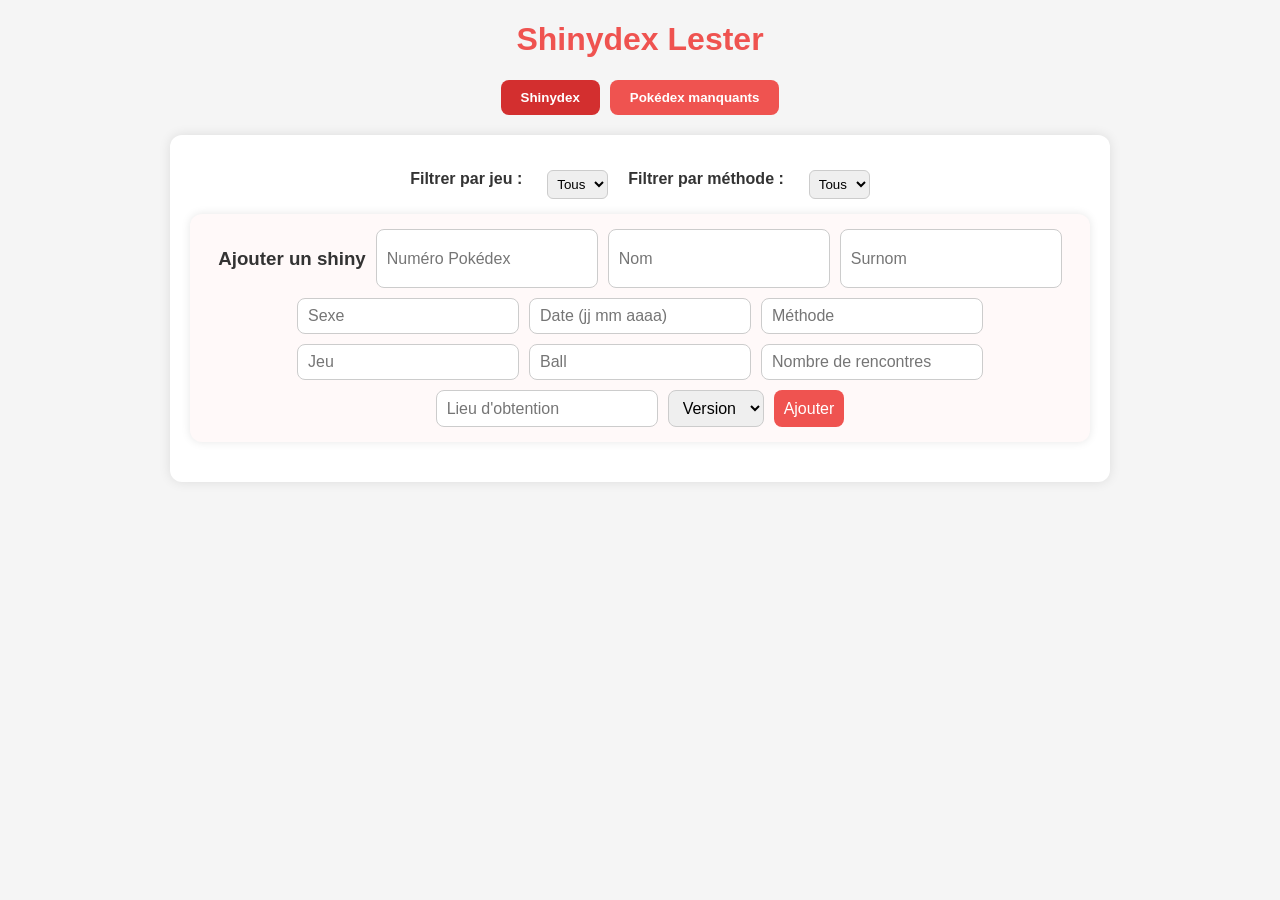
==== index.html @ a8c6b075 "Add files via upload" ====
<!DOCTYPE html>
<html lang="fr">
<head>
  <meta charset="UTF-8" />
  <meta name="viewport" content="width=device-width, initial-scale=1" />
  <title>Shinydex Lester</title>
  <link rel="stylesheet" href="style.css" />
</head>
<body>
  <h1>Shinydex Lester</h1>

  <div class="tabs">
    <button class="tab-button active" data-tab="shinydex-view">Shinydex</button>
    <button class="tab-button" data-tab="pokedex-view">Pokédex manquants</button>
  </div>

  <div id="shinydex-view" class="tab-content">
    <div id="progression"></div>
    <div id="filters">
      <label for="filter-jeu">Filtrer par jeu :</label>
      <select id="filter-jeu">
        <option value="">Tous</option>
      </select>
      <label for="filter-methode">Filtrer par méthode :</label>
      <select id="filter-methode">
        <option value="">Tous</option>
      </select>
    </div>
    <form id="add-shiny-form">
      <h3>Ajouter un shiny</h3>
      <input name="numero" type="number" placeholder="Numéro Pokédex" required />
      <input name="nom" type="text" placeholder="Nom" required />
      <input name="surnom" type="text" placeholder="Surnom" />
      <input name="sexe" type="text" placeholder="Sexe" />
      <input name="date" type="text" placeholder="Date (jj mm aaaa)" />
      <input name="methode" type="text" placeholder="Méthode" />
      <input name="jeu" type="text" placeholder="Jeu" />
      <input name="ball" type="text" placeholder="Ball" />
      <input name="rencontre" type="number" placeholder="Nombre de rencontres" />
      <input name="lieu" type="text" placeholder="Lieu d'obtention" />
      <select name="version" required>
        <option value="">Version</option>
        <option value="normal">Normal</option>
        <option value="alola">Alola</option>
        <option value="galar">Galar</option>
      </select>
      <button type="submit">Ajouter</button>
    </form>
    <div id="pokemon-container"></div>
  </div>

  <div id="pokedex-view" class="tab-content" style="display:none;">
    <h3>Pokémons manquants</h3>
    <table>
      <thead>
        <tr>
          <th>#</th>
          <th>Nom</th>
          <th>Version</th>
          <th>Type</th>
        </tr>
      </thead>
      <tbody id="missing-pokemon-list"></tbody>
    </table>
  </div>

  <script src="script.js" defer></script>
</body>
</html>
---- style.css ----
body {
  font-family: Arial, sans-serif;
  background: #f5f5f5;
  margin: 20px;
  color: #333;
}
h1 {
  text-align: center;
  color: #ef5350;
}
.tabs {
  display: flex;
  justify-content: center;
  margin-bottom: 20px;
  gap: 10px;
}
.tab-button {
  background: #ef5350;
  border: none;
  color: white;
  padding: 10px 20px;
  border-radius: 8px;
  cursor: pointer;
  font-weight: bold;
  transition: background 0.3s ease;
}
.tab-button.active,
.tab-button:hover {
  background: #d32f2f;
}
.tab-content {
  background: white;
  padding: 20px;
  border-radius: 12px;
  box-shadow: 0 0 12px rgba(0, 0, 0, 0.1);
  max-width: 900px;
  margin: 0 auto 40px auto;
}
#filters {
  display: flex;
  gap: 20px;
  margin-bottom: 15px;
  justify-content: center;
  flex-wrap: wrap;
}
#filters label {
  font-weight: bold;
  margin-right: 5px;
}
#filters select {
  padding: 5px;
  border-radius: 6px;
  border: 1px solid #ccc;
}
form#add-shiny-form {
  background: #fff9f9;
  padding: 15px;
  border-radius: 12px;
  box-shadow: 0 0 10px rgba(0, 0, 0, 0.1);
  margin-bottom: 20px;
  display: flex;
  flex-wrap: wrap;
  gap: 10px;
  justify-content: center;
}
form#add-shiny-form input,
form#add-shiny-form select,
form#add-shiny-form button {
  padding: 8px 10px;
  border-radius: 8px;
  border: 1px solid #ccc;
  font-size: 1em;
}
form#add-shiny-form button {
  background: #ef5350;
  color: white;
  border: none;
  cursor: pointer;
  transition: background 0.3s ease;
}
form#add-shiny-form button:hover {
  background: #d32f2f;
}
.shiny-card {
  border: 1px solid #ddd;
  border-radius: 12px;
  padding: 15px;
  margin-bottom: 15px;
  background: #fff9f9;
  display: flex;
  flex-direction: column;
  align-items: center;
  gap: 10px;
}
.shiny-card img {
  width: 96px;
  height: 96px;
}
.shiny-card .info {
  width: 100%;
  text-align: center;
}
.shiny-card .info p {
  margin: 4px 0;
  font-size: 0.9em;
}
#progression {
  text-align: center;
  margin-bottom: 15px;
  font-weight: bold;
  font-size: 1.2em;
  color: #ef5350;
}
table {
  width: 100%;
  border-collapse: collapse;
}
th,
td {
  padding: 8px 10px;
  border-bottom: 1px solid #ddd;
  text-align: left;
}
th {
  background-color: #ef5350;
  color: white;
  border-radius: 8px 8px 0 0;
}
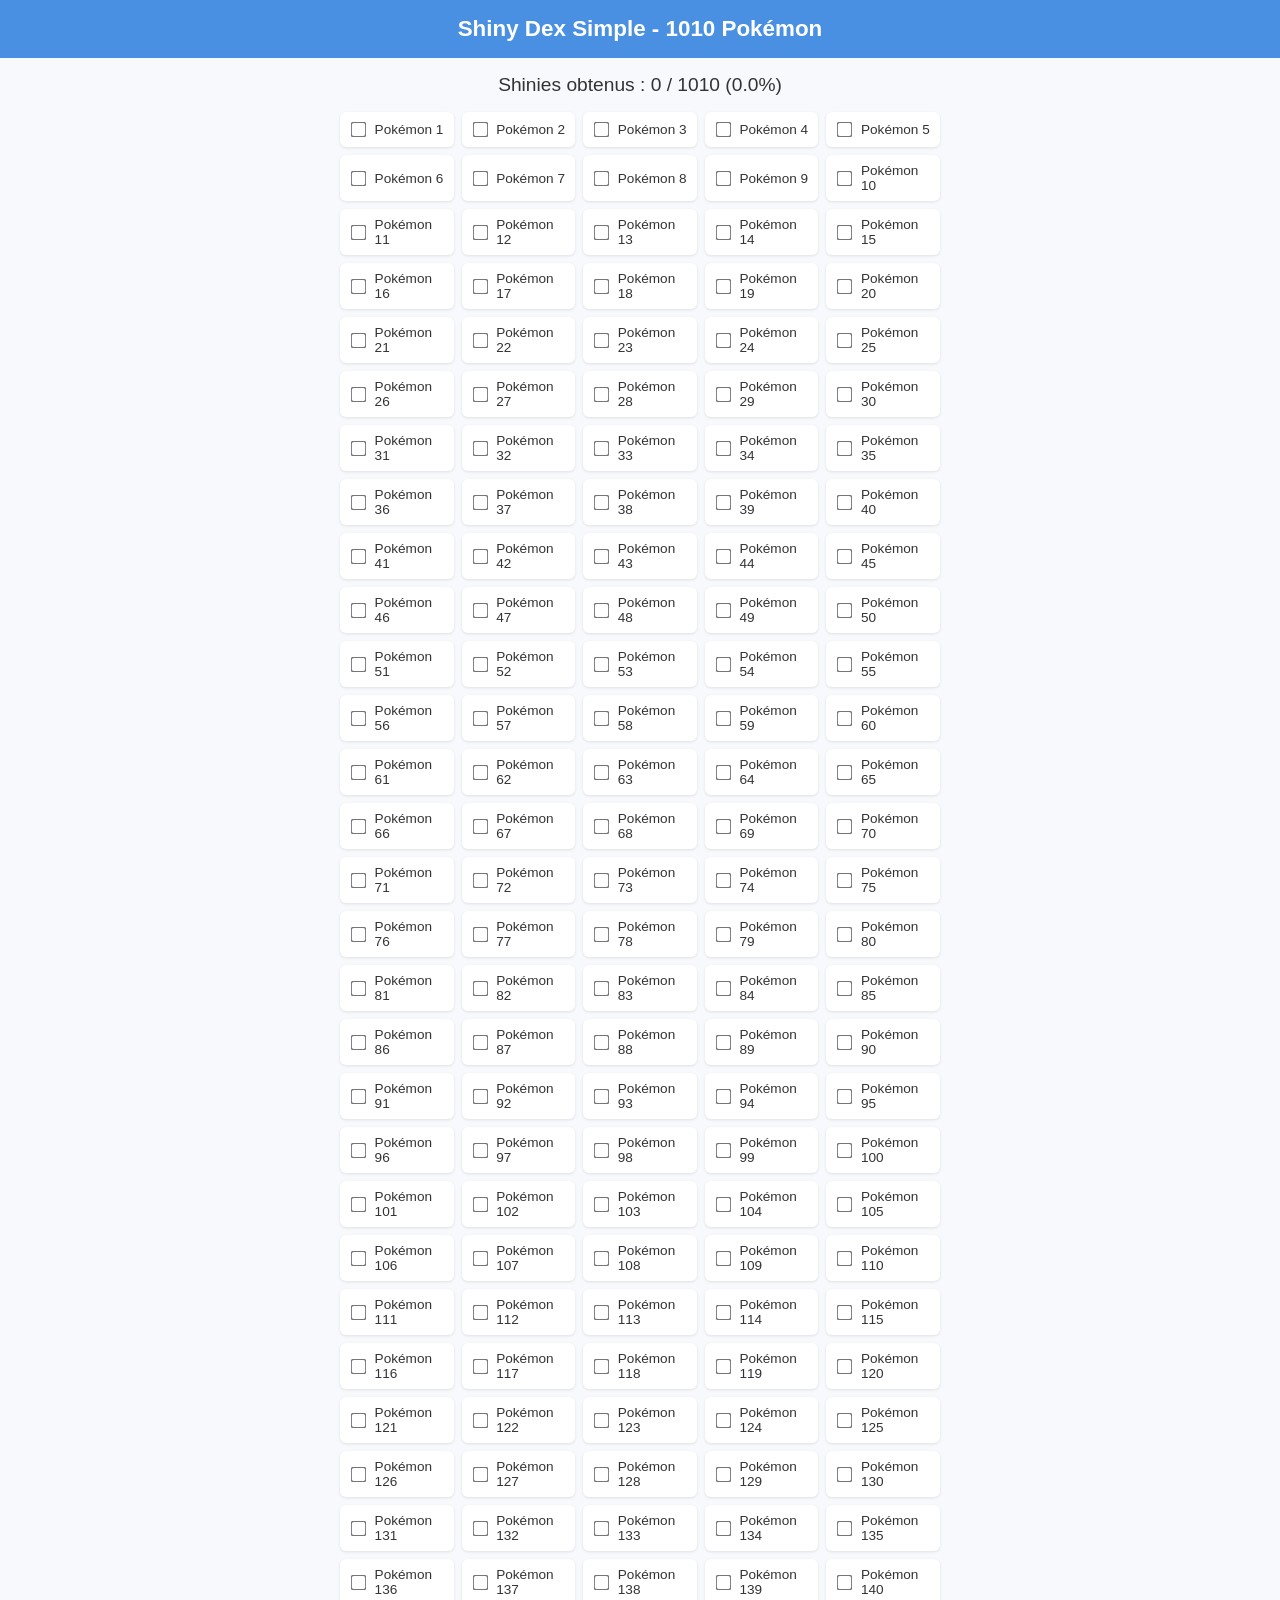
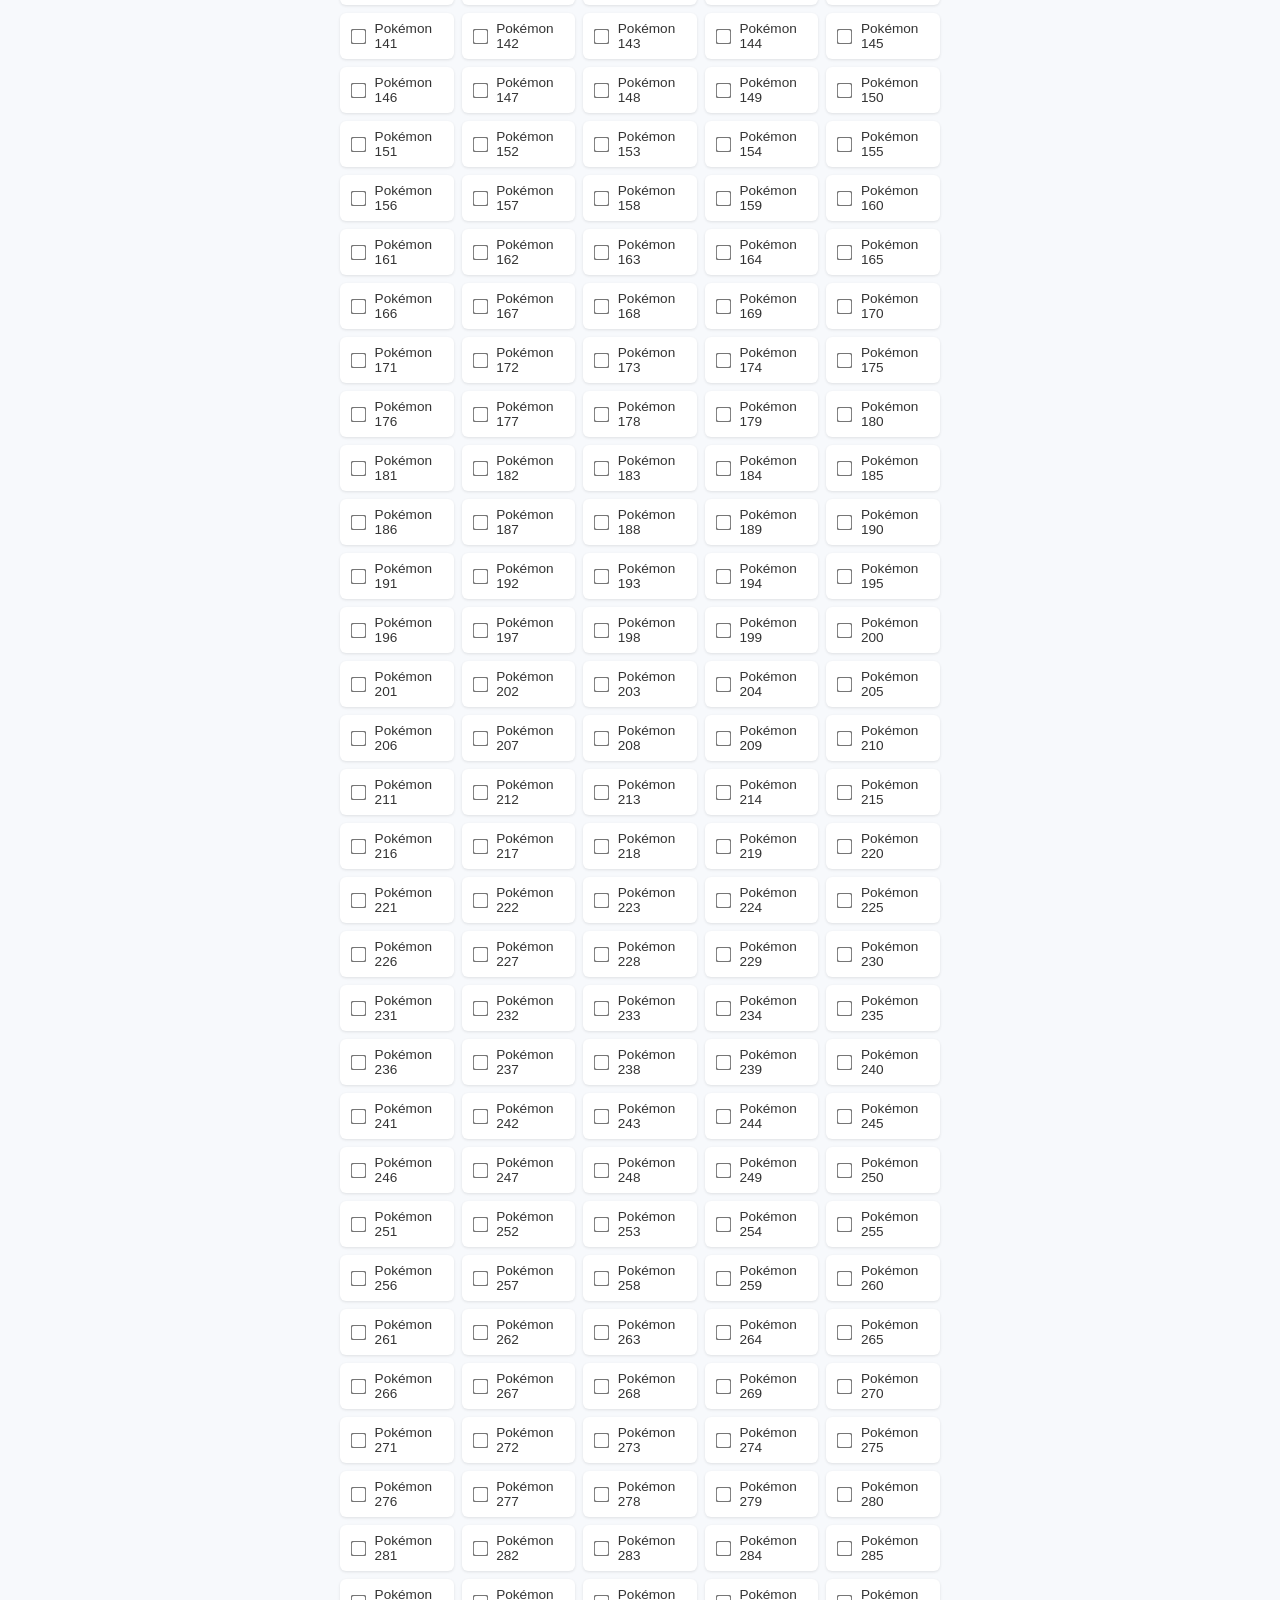
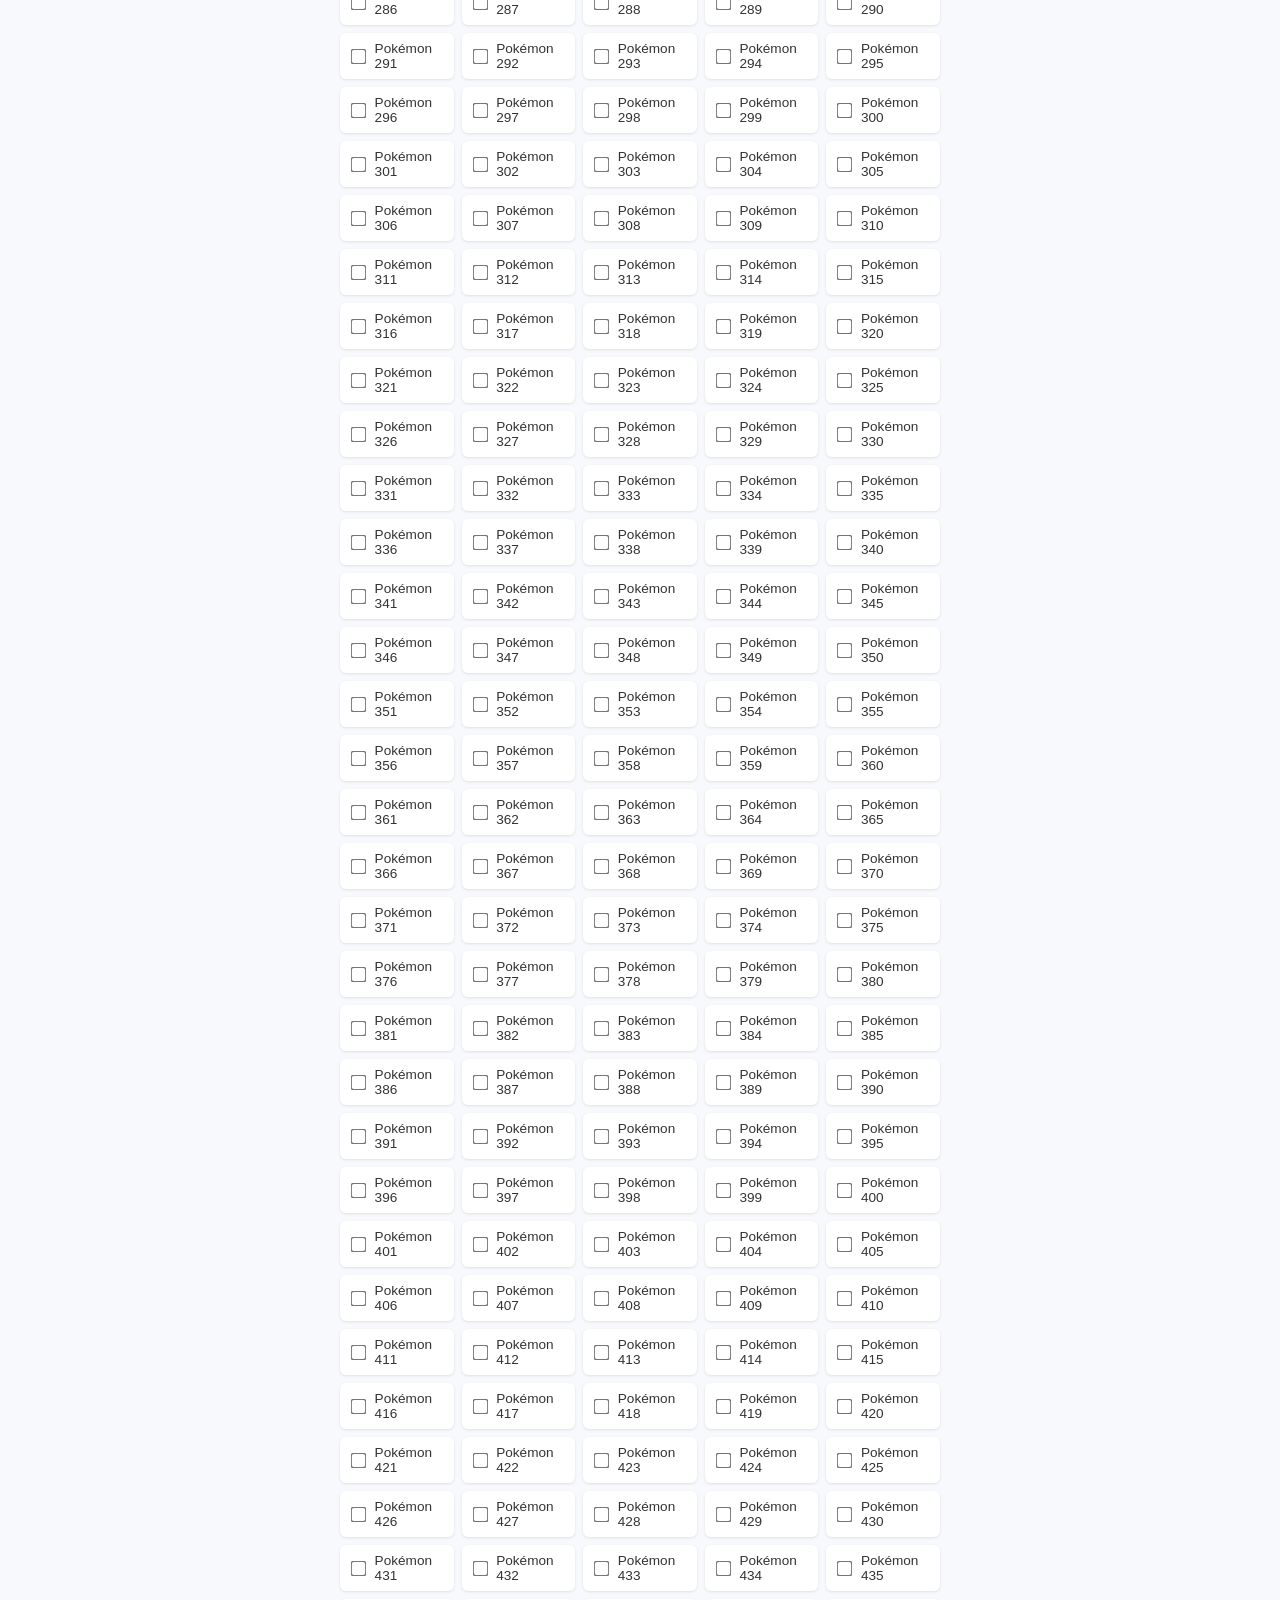
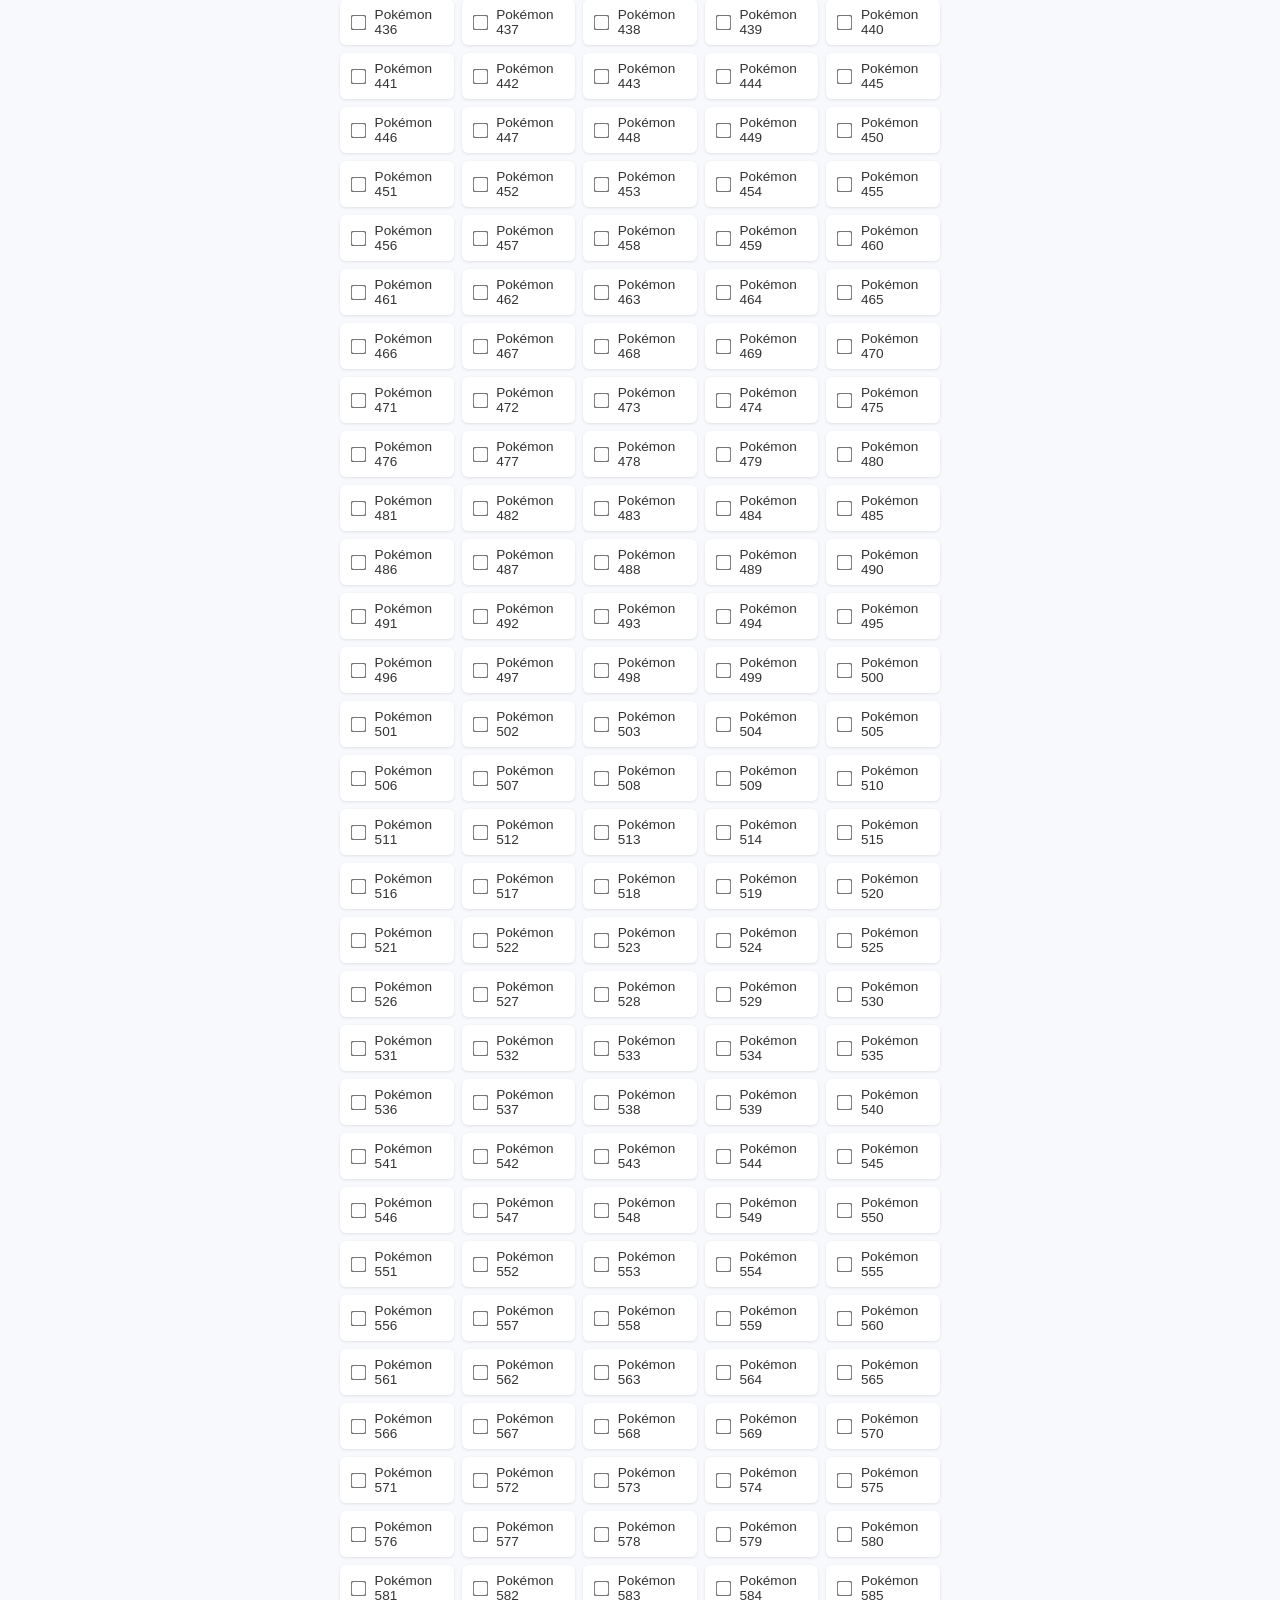
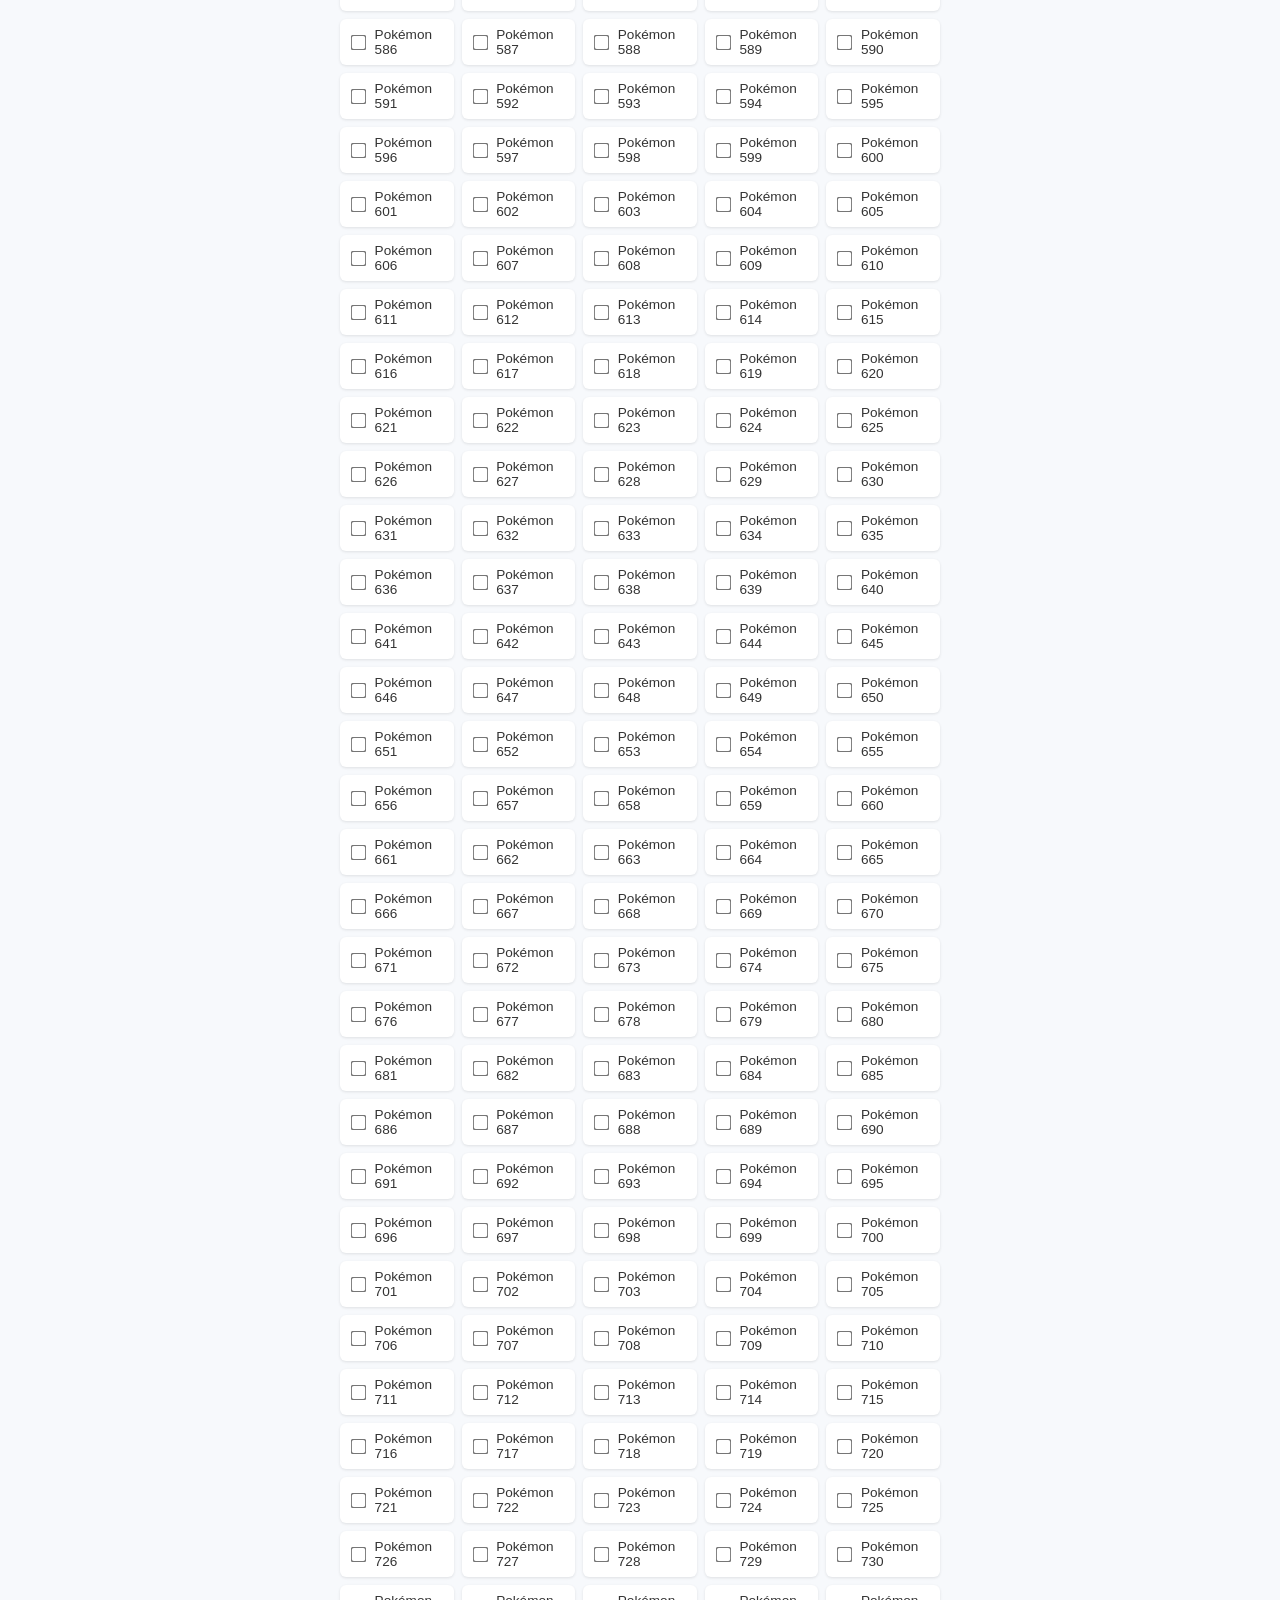
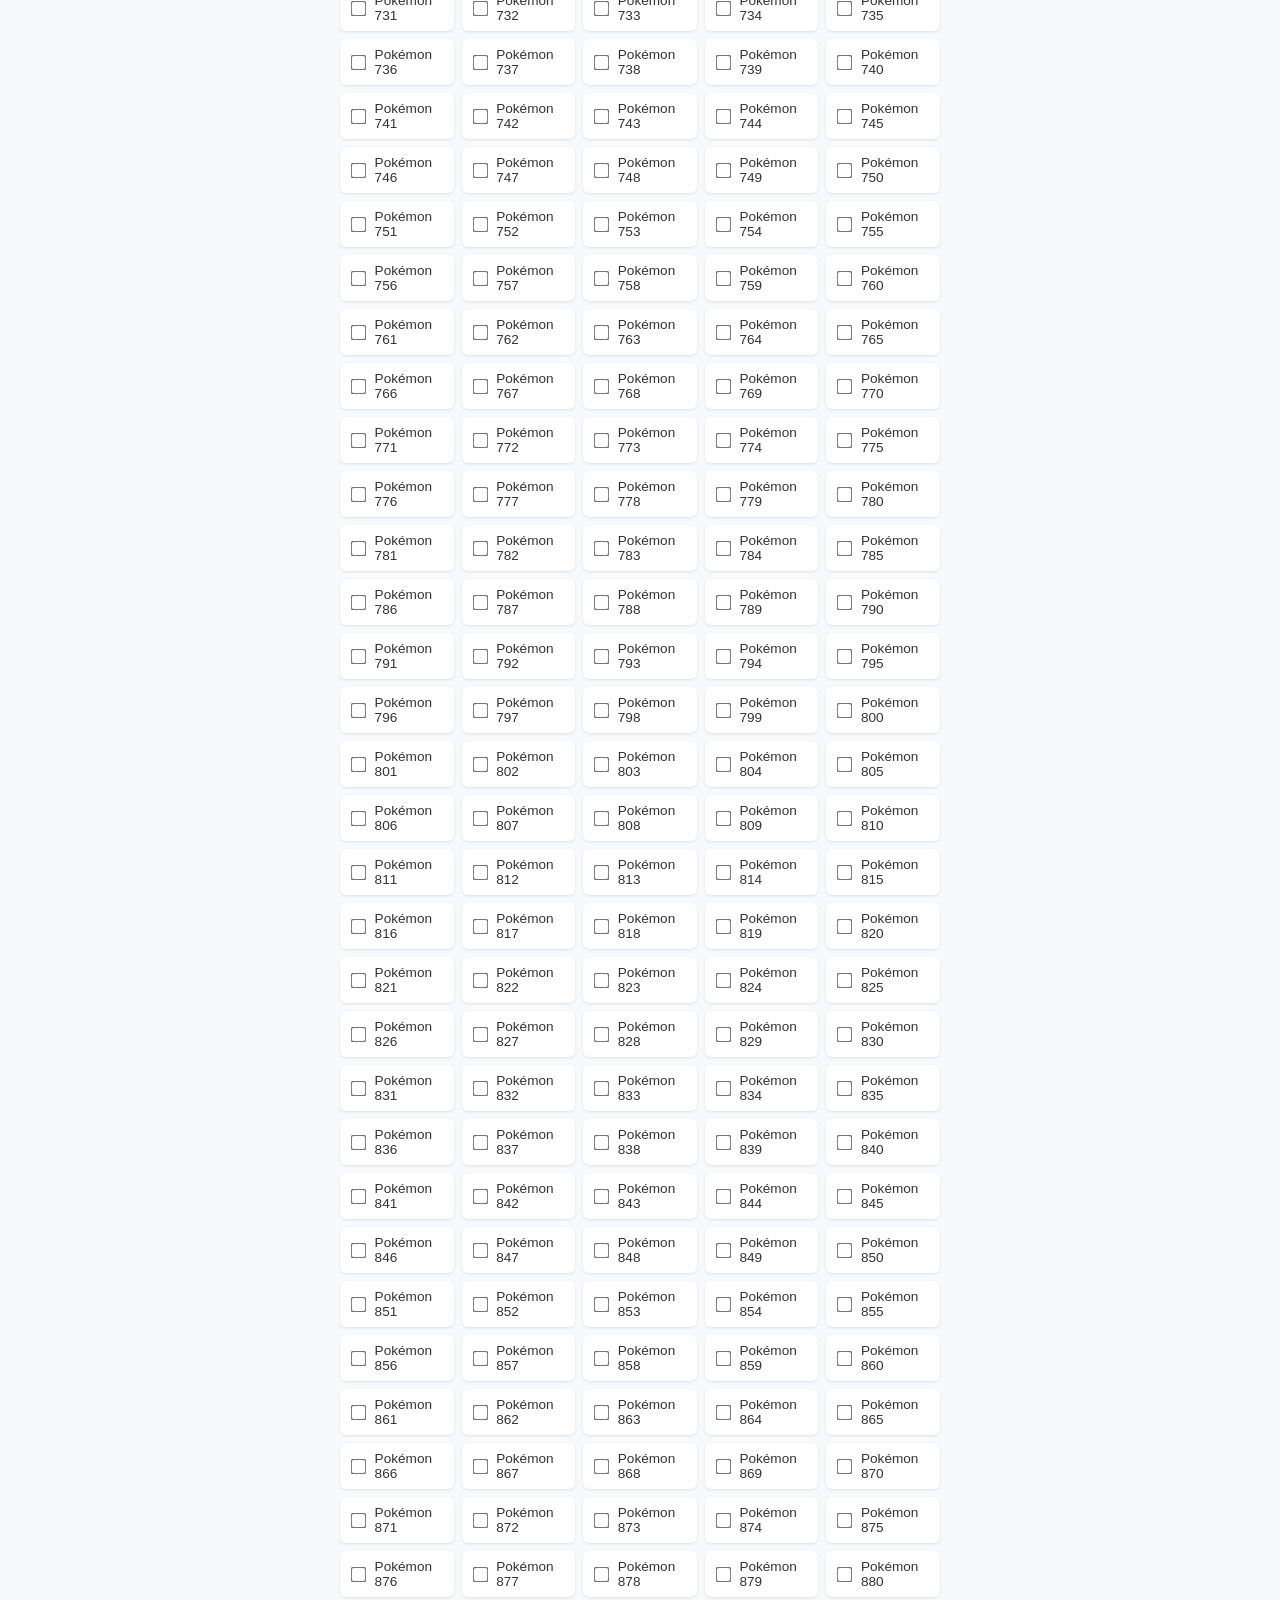
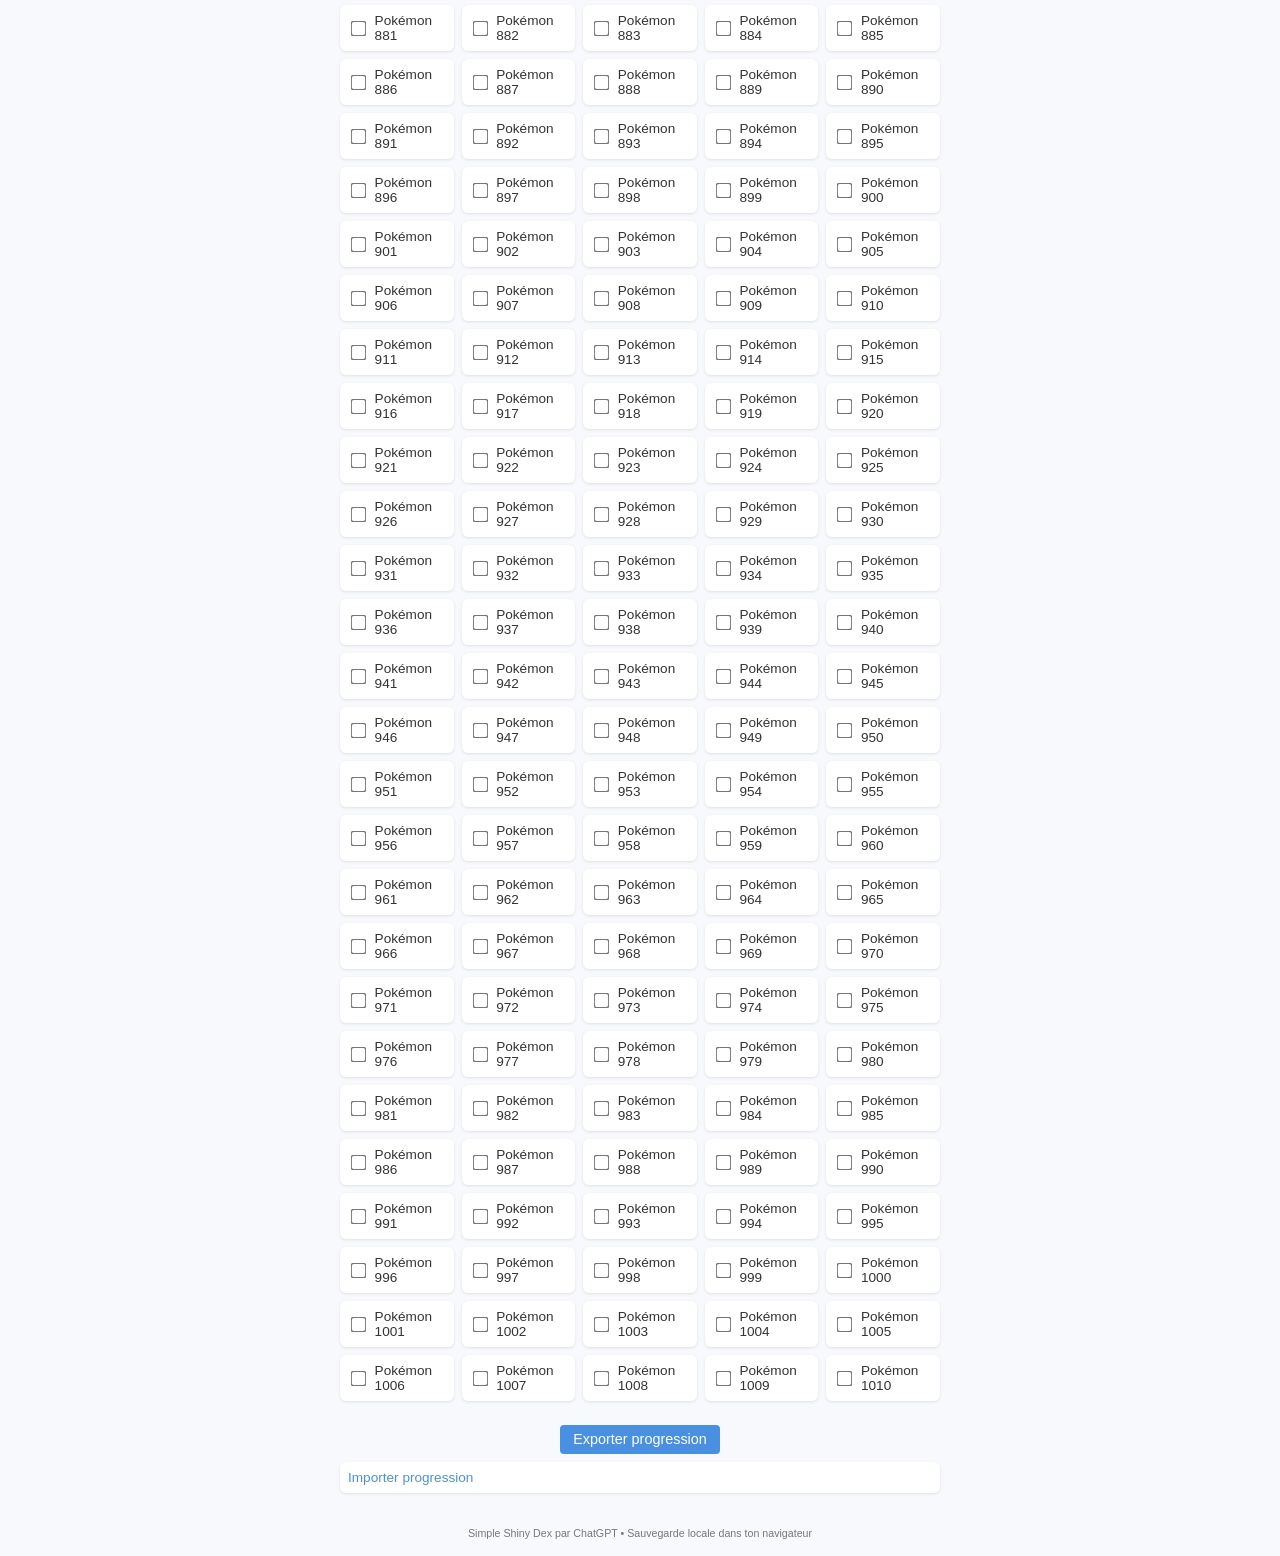
==== commit e6809189: "Rename shinydex.html to index.html" ====
--- a/index.html
+++ b/index.html
@@ -1,69 +1,200 @@
 <!DOCTYPE html>
 <html lang="fr">
 <head>
-  <meta charset="UTF-8" />
-  <meta name="viewport" content="width=device-width, initial-scale=1" />
-  <title>Shinydex Lester</title>
-  <link rel="stylesheet" href="style.css" />
+<meta charset="UTF-8" />
+<meta name="viewport" content="width=device-width, initial-scale=1" />
+<title>Shiny Dex Simple</title>
+<style>
+  body {
+    font-family: 'Segoe UI', Tahoma, Geneva, Verdana, sans-serif;
+    margin: 0; padding: 0;
+    background: #f7f9fc;
+    color: #333;
+  }
+  header {
+    background: #4a90e2;
+    color: white;
+    padding: 1rem;
+    text-align: center;
+    font-weight: bold;
+    font-size: 1.4rem;
+  }
+  main {
+    max-width: 600px;
+    margin: auto;
+    padding: 1rem;
+  }
+  #stats {
+    text-align: center;
+    margin-bottom: 1rem;
+    font-size: 1.2rem;
+  }
+  .pokemon-list {
+    display: grid;
+    grid-template-columns: repeat(auto-fill,minmax(100px,1fr));
+    gap: 0.5rem;
+  }
+  label {
+    display: flex;
+    align-items: center;
+    background: white;
+    padding: 0.5rem;
+    border-radius: 6px;
+    cursor: pointer;
+    box-shadow: 0 1px 3px rgb(0 0 0 / 0.1);
+    user-select: none;
+    font-size: 0.85rem;
+  }
+  label input[type="checkbox"] {
+    margin-right: 0.6rem;
+    transform: scale(1.2);
+  }
+  footer {
+    text-align: center;
+    font-size: 0.8rem;
+    color: #777;
+    margin: 1rem 0;
+  }
+  button {
+    margin: 0.5rem 0.2rem;
+    padding: 0.4rem 0.8rem;
+    font-size: 0.9rem;
+    border: none;
+    border-radius: 4px;
+    cursor: pointer;
+  }
+  button#exportBtn {
+    background: #4a90e2;
+    color: white;
+  }
+  button#importBtn {
+    background: #ccc;
+    color: #333;
+  }
+  input#importFile {
+    display: none;
+  }
+</style>
 </head>
 <body>
-  <h1>Shinydex Lester</h1>
-
-  <div class="tabs">
-    <button class="tab-button active" data-tab="shinydex-view">Shinydex</button>
-    <button class="tab-button" data-tab="pokedex-view">Pokédex manquants</button>
+<header>Shiny Dex Simple - 1010 Pokémon</header>
+<main>
+  <div id="stats">Shinies obtenus : 0 / 1010 (0%)</div>
+  <div class="pokemon-list" id="pokemonList"></div>
+
+  <div style="text-align:center; margin-top:1rem;">
+    <button id="exportBtn">Exporter progression</button>
+    <label for="importFile" style="cursor:pointer; color:#4a90e2;">Importer progression</label>
+    <input type="file" id="importFile" accept="application/json" />
   </div>
-
-  <div id="shinydex-view" class="tab-content">
-    <div id="progression"></div>
-    <div id="filters">
-      <label for="filter-jeu">Filtrer par jeu :</label>
-      <select id="filter-jeu">
-        <option value="">Tous</option>
-      </select>
-      <label for="filter-methode">Filtrer par méthode :</label>
-      <select id="filter-methode">
-        <option value="">Tous</option>
-      </select>
-    </div>
-    <form id="add-shiny-form">
-      <h3>Ajouter un shiny</h3>
-      <input name="numero" type="number" placeholder="Numéro Pokédex" required />
-      <input name="nom" type="text" placeholder="Nom" required />
-      <input name="surnom" type="text" placeholder="Surnom" />
-      <input name="sexe" type="text" placeholder="Sexe" />
-      <input name="date" type="text" placeholder="Date (jj mm aaaa)" />
-      <input name="methode" type="text" placeholder="Méthode" />
-      <input name="jeu" type="text" placeholder="Jeu" />
-      <input name="ball" type="text" placeholder="Ball" />
-      <input name="rencontre" type="number" placeholder="Nombre de rencontres" />
-      <input name="lieu" type="text" placeholder="Lieu d'obtention" />
-      <select name="version" required>
-        <option value="">Version</option>
-        <option value="normal">Normal</option>
-        <option value="alola">Alola</option>
-        <option value="galar">Galar</option>
-      </select>
-      <button type="submit">Ajouter</button>
-    </form>
-    <div id="pokemon-container"></div>
-  </div>
-
-  <div id="pokedex-view" class="tab-content" style="display:none;">
-    <h3>Pokémons manquants</h3>
-    <table>
-      <thead>
-        <tr>
-          <th>#</th>
-          <th>Nom</th>
-          <th>Version</th>
-          <th>Type</th>
-        </tr>
-      </thead>
-      <tbody id="missing-pokemon-list"></tbody>
-    </table>
-  </div>
-
-  <script src="script.js" defer></script>
+</main>
+<footer>
+  <small>Simple Shiny Dex par ChatGPT • Sauvegarde locale dans ton navigateur</small>
+</footer>
+
+<script>
+  const TOTAL_POKEMON = 1010;
+
+  // Générer liste Pokémon (ex: Pokémon 1, Pokémon 2, ...)
+  function generatePokemonList() {
+    const container = document.getElementById('pokemonList');
+    for(let i=1; i<=TOTAL_POKEMON; i++) {
+      const label = document.createElement('label');
+      label.htmlFor = `p${i}`;
+      label.title = `Pokémon ${i}`;
+      label.innerHTML = `<input type="checkbox" id="p${i}" data-id="${i}" /> Pokémon ${i}`;
+      container.appendChild(label);
+    }
+  }
+
+  // Met à jour le compteur et % 
+  function updateStats() {
+    const checkedCount = document.querySelectorAll('input[type="checkbox"]:checked').length;
+    const percent = ((checkedCount / TOTAL_POKEMON) * 100).toFixed(1);
+    document.getElementById('stats').textContent = `Shinies obtenus : ${checkedCount} / ${TOTAL_POKEMON} (${percent}%)`;
+  }
+
+  // Sauvegarde dans localStorage
+  function saveProgress() {
+    const checkedIds = [];
+    document.querySelectorAll('input[type="checkbox"]:checked').forEach(cb => checkedIds.push(cb.dataset.id));
+    localStorage.setItem('shinyDexProgress', JSON.stringify(checkedIds));
+  }
+
+  // Charge la progression depuis localStorage
+  function loadProgress() {
+    const saved = localStorage.getItem('shinyDexProgress');
+    if(saved) {
+      try {
+        const checkedIds = JSON.parse(saved);
+        checkedIds.forEach(id => {
+          const cb = document.getElementById('p' + id);
+          if(cb) cb.checked = true;
+        });
+      } catch(e) {
+        console.error("Erreur chargement progression", e);
+      }
+    }
+  }
+
+  // Export JSON de la progression
+  function exportProgress() {
+    const saved = localStorage.getItem('shinyDexProgress') || "[]";
+    const blob = new Blob([saved], {type: "application/json"});
+    const url = URL.createObjectURL(blob);
+    const a = document.createElement('a');
+    a.href = url;
+    a.download = 'shiny_dex_progress.json';
+    a.click();
+    URL.revokeObjectURL(url);
+  }
+
+  // Import JSON de la progression
+  function importProgress(file) {
+    const reader = new FileReader();
+    reader.onload = e => {
+      try {
+        const data = JSON.parse(e.target.result);
+        if(Array.isArray(data)) {
+          // Reset tout
+          document.querySelectorAll('input[type="checkbox"]').forEach(cb => cb.checked = false);
+          // Appliquer la progression importée
+          data.forEach(id => {
+            const cb = document.getElementById('p' + id);
+            if(cb) cb.checked = true;
+          });
+          saveProgress();
+          updateStats();
+          alert("Progression importée avec succès !");
+        } else {
+          alert("Fichier invalide.");
+        }
+      } catch(e) {
+        alert("Erreur lecture fichier.");
+      }
+    };
+    reader.readAsText(file);
+  }
+
+  // Initialisation
+  generatePokemonList();
+  loadProgress();
+  updateStats();
+
+  // Événements
+  document.getElementById('pokemonList').addEventListener('change', e => {
+    if(e.target && e.target.matches('input[type="checkbox"]')) {
+      updateStats();
+      saveProgress();
+    }
+  });
+
+  document.getElementById('exportBtn').addEventListener('click', exportProgress);
+
+  document.getElementById('importFile').addEventListener('change', e => {
+    if(e.target.files.length) importProgress(e.target.files[0]);
+    e.target.value = ""; // reset input
+  });
+</script>
 </body>
-</html>+</html>
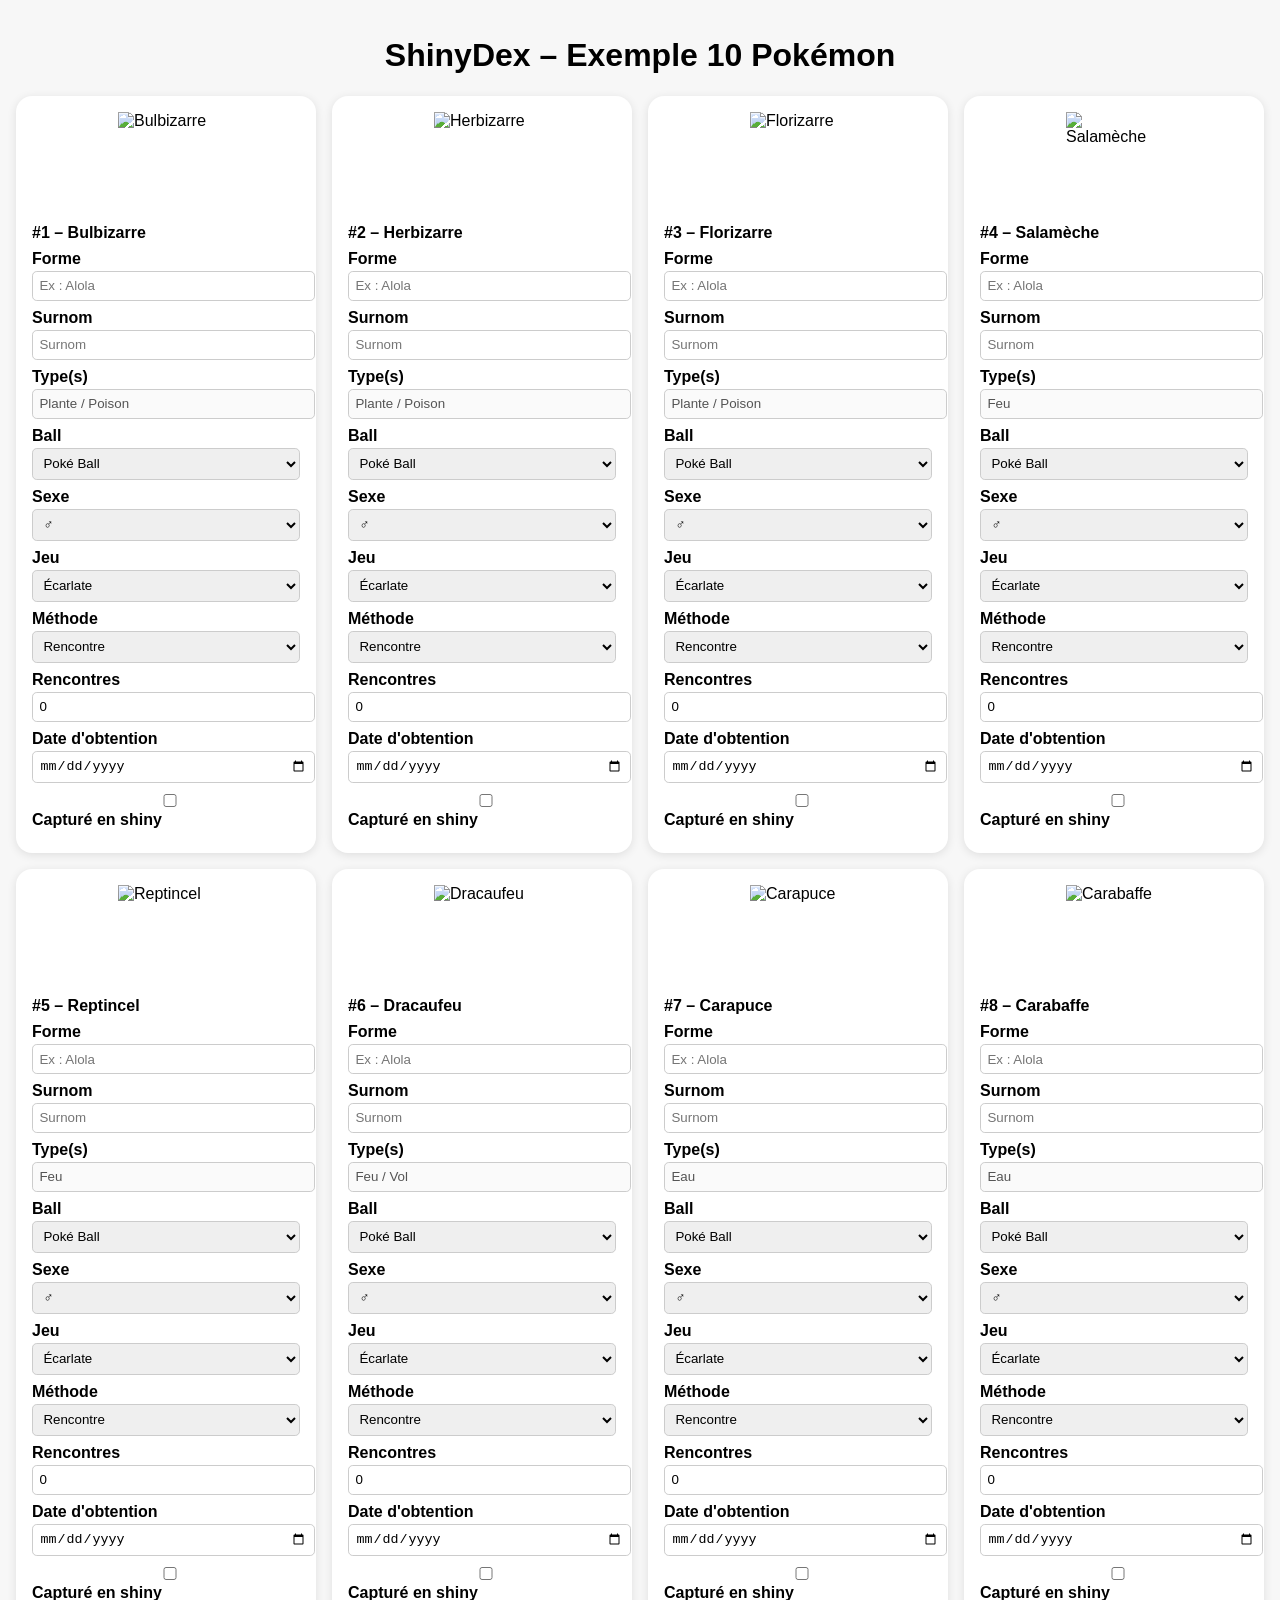
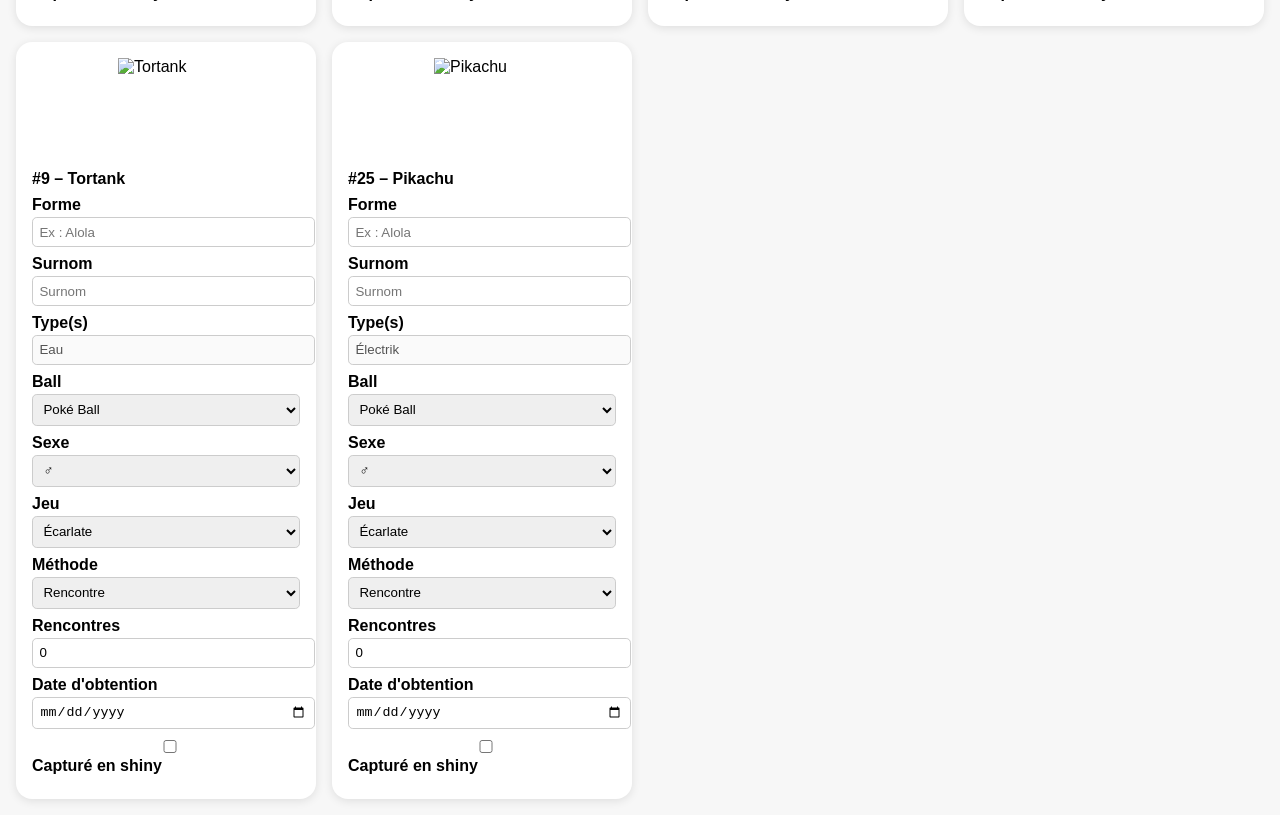
==== commit 2589504d: "Create index.html" ====
--- a/index.html
+++ b/index.html
@@ -1,200 +1,120 @@
 <!DOCTYPE html>
 <html lang="fr">
 <head>
-<meta charset="UTF-8" />
-<meta name="viewport" content="width=device-width, initial-scale=1" />
-<title>Shiny Dex Simple</title>
-<style>
-  body {
-    font-family: 'Segoe UI', Tahoma, Geneva, Verdana, sans-serif;
-    margin: 0; padding: 0;
-    background: #f7f9fc;
-    color: #333;
-  }
-  header {
-    background: #4a90e2;
-    color: white;
-    padding: 1rem;
-    text-align: center;
-    font-weight: bold;
-    font-size: 1.4rem;
-  }
-  main {
-    max-width: 600px;
-    margin: auto;
-    padding: 1rem;
-  }
-  #stats {
-    text-align: center;
-    margin-bottom: 1rem;
-    font-size: 1.2rem;
-  }
-  .pokemon-list {
-    display: grid;
-    grid-template-columns: repeat(auto-fill,minmax(100px,1fr));
-    gap: 0.5rem;
-  }
-  label {
-    display: flex;
-    align-items: center;
-    background: white;
-    padding: 0.5rem;
-    border-radius: 6px;
-    cursor: pointer;
-    box-shadow: 0 1px 3px rgb(0 0 0 / 0.1);
-    user-select: none;
-    font-size: 0.85rem;
-  }
-  label input[type="checkbox"] {
-    margin-right: 0.6rem;
-    transform: scale(1.2);
-  }
-  footer {
-    text-align: center;
-    font-size: 0.8rem;
-    color: #777;
-    margin: 1rem 0;
-  }
-  button {
-    margin: 0.5rem 0.2rem;
-    padding: 0.4rem 0.8rem;
-    font-size: 0.9rem;
-    border: none;
-    border-radius: 4px;
-    cursor: pointer;
-  }
-  button#exportBtn {
-    background: #4a90e2;
-    color: white;
-  }
-  button#importBtn {
-    background: #ccc;
-    color: #333;
-  }
-  input#importFile {
-    display: none;
-  }
-</style>
+  <meta charset="UTF-8" />
+  <meta name="viewport" content="width=device-width, initial-scale=1.0"/>
+  <title>ShinyDex Personnalisé</title>
+  <style>
+    body {
+      font-family: sans-serif;
+      background: #f7f7f7;
+      margin: 0;
+      padding: 1rem;
+    }
+    h1 {
+      text-align: center;
+    }
+    .grid {
+      display: grid;
+      grid-template-columns: repeat(auto-fill, minmax(280px, 1fr));
+      gap: 1rem;
+    }
+    .card {
+      background: white;
+      padding: 1rem;
+      border-radius: 1rem;
+      box-shadow: 0 2px 10px rgba(0,0,0,0.1);
+    }
+    .card img {
+      display: block;
+      margin: 0 auto 1rem;
+      image-rendering: pixelated;
+    }
+    .field {
+      margin-bottom: 0.5rem;
+    }
+    .field label {
+      font-weight: bold;
+      display: block;
+      margin-bottom: 0.2rem;
+    }
+    .field input, .field select {
+      width: 100%;
+      padding: 0.4rem;
+      border: 1px solid #ccc;
+      border-radius: 0.3rem;
+    }
+  </style>
 </head>
 <body>
-<header>Shiny Dex Simple - 1010 Pokémon</header>
-<main>
-  <div id="stats">Shinies obtenus : 0 / 1010 (0%)</div>
-  <div class="pokemon-list" id="pokemonList"></div>
+  <h1>ShinyDex – Exemple 10 Pokémon</h1>
+  <div class="grid" id="dex"></div>
 
-  <div style="text-align:center; margin-top:1rem;">
-    <button id="exportBtn">Exporter progression</button>
-    <label for="importFile" style="cursor:pointer; color:#4a90e2;">Importer progression</label>
-    <input type="file" id="importFile" accept="application/json" />
-  </div>
-</main>
-<footer>
-  <small>Simple Shiny Dex par ChatGPT • Sauvegarde locale dans ton navigateur</small>
-</footer>
+  <script>
+    const pokemons = [
+      { id: 1, nom: "Bulbizarre", types: ["Plante", "Poison"], sprite: "https://raw.githubusercontent.com/PokeAPI/sprites/master/sprites/pokemon/shiny/1.png", forme: "" },
+      { id: 2, nom: "Herbizarre", types: ["Plante", "Poison"], sprite: "https://raw.githubusercontent.com/PokeAPI/sprites/master/sprites/pokemon/shiny/2.png", forme: "" },
+      { id: 3, nom: "Florizarre", types: ["Plante", "Poison"], sprite: "https://raw.githubusercontent.com/PokeAPI/sprites/master/sprites/pokemon/shiny/3.png", forme: "" },
+      { id: 4, nom: "Salamèche", types: ["Feu"], sprite: "https://raw.githubusercontent.com/PokeAPI/sprites/master/sprites/pokemon/shiny/4.png", forme: "" },
+      { id: 5, nom: "Reptincel", types: ["Feu"], sprite: "https://raw.githubusercontent.com/PokeAPI/sprites/master/sprites/pokemon/shiny/5.png", forme: "" },
+      { id: 6, nom: "Dracaufeu", types: ["Feu", "Vol"], sprite: "https://raw.githubusercontent.com/PokeAPI/sprites/master/sprites/pokemon/shiny/6.png", forme: "" },
+      { id: 7, nom: "Carapuce", types: ["Eau"], sprite: "https://raw.githubusercontent.com/PokeAPI/sprites/master/sprites/pokemon/shiny/7.png", forme: "" },
+      { id: 8, nom: "Carabaffe", types: ["Eau"], sprite: "https://raw.githubusercontent.com/PokeAPI/sprites/master/sprites/pokemon/shiny/8.png", forme: "" },
+      { id: 9, nom: "Tortank", types: ["Eau"], sprite: "https://raw.githubusercontent.com/PokeAPI/sprites/master/sprites/pokemon/shiny/9.png", forme: "" },
+      { id: 25, nom: "Pikachu", types: ["Électrik"], sprite: "https://raw.githubusercontent.com/PokeAPI/sprites/master/sprites/pokemon/shiny/25.png", forme: "" }
+    ];
 
-<script>
-  const TOTAL_POKEMON = 1010;
+    const container = document.getElementById("dex");
 
-  // Générer liste Pokémon (ex: Pokémon 1, Pokémon 2, ...)
-  function generatePokemonList() {
-    const container = document.getElementById('pokemonList');
-    for(let i=1; i<=TOTAL_POKEMON; i++) {
-      const label = document.createElement('label');
-      label.htmlFor = `p${i}`;
-      label.title = `Pokémon ${i}`;
-      label.innerHTML = `<input type="checkbox" id="p${i}" data-id="${i}" /> Pokémon ${i}`;
-      container.appendChild(label);
-    }
-  }
-
-  // Met à jour le compteur et % 
-  function updateStats() {
-    const checkedCount = document.querySelectorAll('input[type="checkbox"]:checked').length;
-    const percent = ((checkedCount / TOTAL_POKEMON) * 100).toFixed(1);
-    document.getElementById('stats').textContent = `Shinies obtenus : ${checkedCount} / ${TOTAL_POKEMON} (${percent}%)`;
-  }
-
-  // Sauvegarde dans localStorage
-  function saveProgress() {
-    const checkedIds = [];
-    document.querySelectorAll('input[type="checkbox"]:checked').forEach(cb => checkedIds.push(cb.dataset.id));
-    localStorage.setItem('shinyDexProgress', JSON.stringify(checkedIds));
-  }
-
-  // Charge la progression depuis localStorage
-  function loadProgress() {
-    const saved = localStorage.getItem('shinyDexProgress');
-    if(saved) {
-      try {
-        const checkedIds = JSON.parse(saved);
-        checkedIds.forEach(id => {
-          const cb = document.getElementById('p' + id);
-          if(cb) cb.checked = true;
-        });
-      } catch(e) {
-        console.error("Erreur chargement progression", e);
-      }
-    }
-  }
-
-  // Export JSON de la progression
-  function exportProgress() {
-    const saved = localStorage.getItem('shinyDexProgress') || "[]";
-    const blob = new Blob([saved], {type: "application/json"});
-    const url = URL.createObjectURL(blob);
-    const a = document.createElement('a');
-    a.href = url;
-    a.download = 'shiny_dex_progress.json';
-    a.click();
-    URL.revokeObjectURL(url);
-  }
-
-  // Import JSON de la progression
-  function importProgress(file) {
-    const reader = new FileReader();
-    reader.onload = e => {
-      try {
-        const data = JSON.parse(e.target.result);
-        if(Array.isArray(data)) {
-          // Reset tout
-          document.querySelectorAll('input[type="checkbox"]').forEach(cb => cb.checked = false);
-          // Appliquer la progression importée
-          data.forEach(id => {
-            const cb = document.getElementById('p' + id);
-            if(cb) cb.checked = true;
-          });
-          saveProgress();
-          updateStats();
-          alert("Progression importée avec succès !");
-        } else {
-          alert("Fichier invalide.");
-        }
-      } catch(e) {
-        alert("Erreur lecture fichier.");
-      }
-    };
-    reader.readAsText(file);
-  }
-
-  // Initialisation
-  generatePokemonList();
-  loadProgress();
-  updateStats();
-
-  // Événements
-  document.getElementById('pokemonList').addEventListener('change', e => {
-    if(e.target && e.target.matches('input[type="checkbox"]')) {
-      updateStats();
-      saveProgress();
-    }
-  });
-
-  document.getElementById('exportBtn').addEventListener('click', exportProgress);
-
-  document.getElementById('importFile').addEventListener('change', e => {
-    if(e.target.files.length) importProgress(e.target.files[0]);
-    e.target.value = ""; // reset input
-  });
-</script>
+    pokemons.forEach(p => {
+      const card = document.createElement("div");
+      card.className = "card";
+      card.innerHTML = `
+        <img src="${p.sprite}" width="96" height="96" alt="${p.nom}" />
+        <div class="field"><label>#${p.id} – ${p.nom}</label></div>
+        <div class="field"><label>Forme</label><input type="text" placeholder="Ex : Alola" /></div>
+        <div class="field"><label>Surnom</label><input type="text" placeholder="Surnom" /></div>
+        <div class="field"><label>Type(s)</label><input type="text" value="${p.types.join(" / ")}" disabled /></div>
+        <div class="field"><label>Ball</label>
+          <select>
+            <option>Poké Ball</option>
+            <option>Hyper Ball</option>
+            <option>Super Ball</option>
+            <option>Master Ball</option>
+            <option>Luxe Ball</option>
+          </select>
+        </div>
+        <div class="field"><label>Sexe</label>
+          <select>
+            <option>♂</option>
+            <option>♀</option>
+            <option>Inconnu</option>
+          </select>
+        </div>
+        <div class="field"><label>Jeu</label>
+          <select>
+            <option>Écarlate</option>
+            <option>Violet</option>
+            <option>Arceus</option>
+            <option>Let's Go</option>
+            <option>Autre</option>
+          </select>
+        </div>
+        <div class="field"><label>Méthode</label>
+          <select>
+            <option>Rencontre</option>
+            <option>Masuda</option>
+            <option>Reset</option>
+            <option>Radar</option>
+            <option>Chaines</option>
+          </select>
+        </div>
+        <div class="field"><label>Rencontres</label><input type="number" min="0" value="0" /></div>
+        <div class="field"><label>Date d'obtention</label><input type="date" /></div>
+        <div class="field"><label><input type="checkbox" /> Capturé en shiny</label></div>
+      `;
+      container.appendChild(card);
+    });
+  </script>
 </body>
 </html>
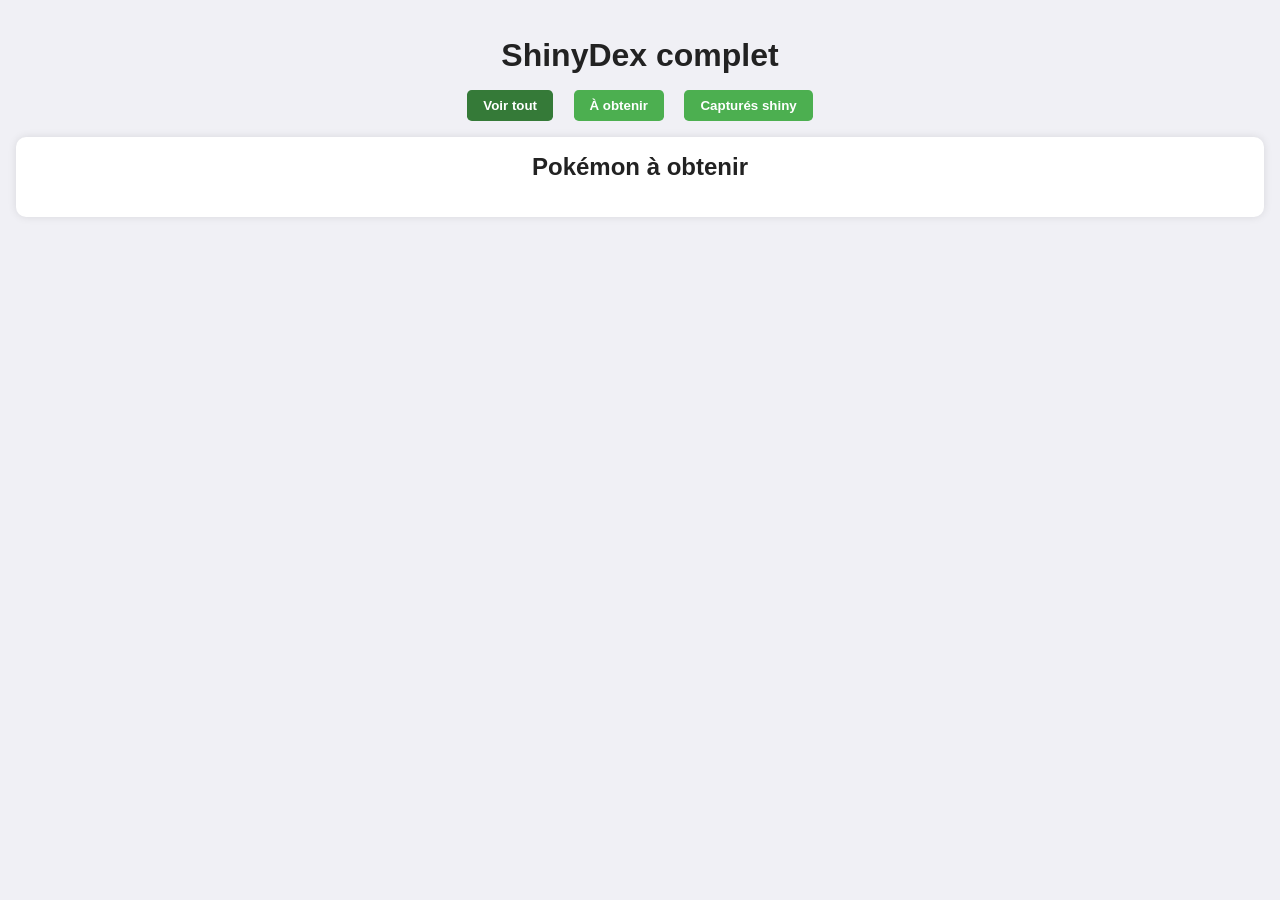
==== commit e19d8a9c: "Update index.html" ====
--- a/index.html
+++ b/index.html
@@ -2,119 +2,229 @@
 <html lang="fr">
 <head>
   <meta charset="UTF-8" />
-  <meta name="viewport" content="width=device-width, initial-scale=1.0"/>
-  <title>ShinyDex Personnalisé</title>
+  <meta name="viewport" content="width=device-width, initial-scale=1" />
+  <title>ShinyDex complet</title>
   <style>
     body {
-      font-family: sans-serif;
-      background: #f7f7f7;
-      margin: 0;
-      padding: 1rem;
+      font-family: Arial, sans-serif;
+      background: #f0f0f5;
+      margin: 0; padding: 1rem;
+      color: #222;
     }
     h1 {
       text-align: center;
-    }
-    .grid {
-      display: grid;
-      grid-template-columns: repeat(auto-fill, minmax(280px, 1fr));
+      margin-bottom: 1rem;
+    }
+    #filters {
+      text-align: center;
+      margin-bottom: 1rem;
+    }
+    button {
+      margin: 0 0.5rem;
+      padding: 0.5rem 1rem;
+      border: none;
+      border-radius: 0.3rem;
+      cursor: pointer;
+      background: #4caf50;
+      color: white;
+      font-weight: bold;
+      transition: background 0.3s;
+    }
+    button:hover, button.active {
+      background: #357a38;
+    }
+    .container {
+      display: flex;
+      flex-wrap: wrap;
       gap: 1rem;
-    }
-    .card {
+      justify-content: center;
+    }
+    .list {
+      flex: 1 1 450px;
       background: white;
+      border-radius: 10px;
       padding: 1rem;
-      border-radius: 1rem;
-      box-shadow: 0 2px 10px rgba(0,0,0,0.1);
-    }
-    .card img {
-      display: block;
-      margin: 0 auto 1rem;
+      max-height: 80vh;
+      overflow-y: auto;
+      box-shadow: 0 0 8px rgba(0,0,0,0.1);
+    }
+    .list h2 {
+      text-align: center;
+      margin-top: 0;
+    }
+    .pokemon-card {
+      display: flex;
+      align-items: center;
+      gap: 1rem;
+      border-bottom: 1px solid #ddd;
+      padding: 0.5rem 0;
+    }
+    .pokemon-card:last-child {
+      border-bottom: none;
+    }
+    .pokemon-card img {
+      width: 72px;
+      height: 72px;
       image-rendering: pixelated;
     }
-    .field {
-      margin-bottom: 0.5rem;
-    }
-    .field label {
-      font-weight: bold;
-      display: block;
-      margin-bottom: 0.2rem;
-    }
-    .field input, .field select {
-      width: 100%;
-      padding: 0.4rem;
+    .pokemon-info {
+      flex-grow: 1;
+    }
+    .pokemon-info b {
+      font-size: 1.1rem;
+    }
+    .types {
+      font-size: 0.85rem;
+      color: #555;
+      margin-top: 0.2rem;
+    }
+    .controls {
+      display: flex;
+      flex-wrap: wrap;
+      gap: 0.5rem;
+      margin-top: 0.4rem;
+    }
+    .controls label {
+      font-size: 0.85rem;
+      display: flex;
+      align-items: center;
+      gap: 0.2rem;
+      cursor: pointer;
+    }
+    input[type="checkbox"] {
+      width: 18px;
+      height: 18px;
+      cursor: pointer;
+    }
+    input[type="date"], input[type="text"], input[type="number"], select {
+      font-size: 0.9rem;
+      padding: 0.2rem 0.3rem;
+      border-radius: 3px;
       border: 1px solid #ccc;
-      border-radius: 0.3rem;
+    }
+    input[type="text"], select {
+      min-width: 120px;
+    }
+    /* Scrollbar styling */
+    .list::-webkit-scrollbar {
+      width: 8px;
+    }
+    .list::-webkit-scrollbar-thumb {
+      background-color: rgba(0,0,0,0.2);
+      border-radius: 4px;
     }
   </style>
 </head>
 <body>
-  <h1>ShinyDex – Exemple 10 Pokémon</h1>
-  <div class="grid" id="dex"></div>
-
-  <script>
-    const pokemons = [
-      { id: 1, nom: "Bulbizarre", types: ["Plante", "Poison"], sprite: "https://raw.githubusercontent.com/PokeAPI/sprites/master/sprites/pokemon/shiny/1.png", forme: "" },
-      { id: 2, nom: "Herbizarre", types: ["Plante", "Poison"], sprite: "https://raw.githubusercontent.com/PokeAPI/sprites/master/sprites/pokemon/shiny/2.png", forme: "" },
-      { id: 3, nom: "Florizarre", types: ["Plante", "Poison"], sprite: "https://raw.githubusercontent.com/PokeAPI/sprites/master/sprites/pokemon/shiny/3.png", forme: "" },
-      { id: 4, nom: "Salamèche", types: ["Feu"], sprite: "https://raw.githubusercontent.com/PokeAPI/sprites/master/sprites/pokemon/shiny/4.png", forme: "" },
-      { id: 5, nom: "Reptincel", types: ["Feu"], sprite: "https://raw.githubusercontent.com/PokeAPI/sprites/master/sprites/pokemon/shiny/5.png", forme: "" },
-      { id: 6, nom: "Dracaufeu", types: ["Feu", "Vol"], sprite: "https://raw.githubusercontent.com/PokeAPI/sprites/master/sprites/pokemon/shiny/6.png", forme: "" },
-      { id: 7, nom: "Carapuce", types: ["Eau"], sprite: "https://raw.githubusercontent.com/PokeAPI/sprites/master/sprites/pokemon/shiny/7.png", forme: "" },
-      { id: 8, nom: "Carabaffe", types: ["Eau"], sprite: "https://raw.githubusercontent.com/PokeAPI/sprites/master/sprites/pokemon/shiny/8.png", forme: "" },
-      { id: 9, nom: "Tortank", types: ["Eau"], sprite: "https://raw.githubusercontent.com/PokeAPI/sprites/master/sprites/pokemon/shiny/9.png", forme: "" },
-      { id: 25, nom: "Pikachu", types: ["Électrik"], sprite: "https://raw.githubusercontent.com/PokeAPI/sprites/master/sprites/pokemon/shiny/25.png", forme: "" }
-    ];
-
-    const container = document.getElementById("dex");
-
-    pokemons.forEach(p => {
-      const card = document.createElement("div");
-      card.className = "card";
-      card.innerHTML = `
-        <img src="${p.sprite}" width="96" height="96" alt="${p.nom}" />
-        <div class="field"><label>#${p.id} – ${p.nom}</label></div>
-        <div class="field"><label>Forme</label><input type="text" placeholder="Ex : Alola" /></div>
-        <div class="field"><label>Surnom</label><input type="text" placeholder="Surnom" /></div>
-        <div class="field"><label>Type(s)</label><input type="text" value="${p.types.join(" / ")}" disabled /></div>
-        <div class="field"><label>Ball</label>
-          <select>
-            <option>Poké Ball</option>
-            <option>Hyper Ball</option>
-            <option>Super Ball</option>
-            <option>Master Ball</option>
-            <option>Luxe Ball</option>
-          </select>
-        </div>
-        <div class="field"><label>Sexe</label>
-          <select>
-            <option>♂</option>
-            <option>♀</option>
-            <option>Inconnu</option>
-          </select>
-        </div>
-        <div class="field"><label>Jeu</label>
-          <select>
-            <option>Écarlate</option>
-            <option>Violet</option>
-            <option>Arceus</option>
-            <option>Let's Go</option>
-            <option>Autre</option>
-          </select>
-        </div>
-        <div class="field"><label>Méthode</label>
-          <select>
-            <option>Rencontre</option>
-            <option>Masuda</option>
-            <option>Reset</option>
-            <option>Radar</option>
-            <option>Chaines</option>
-          </select>
-        </div>
-        <div class="field"><label>Rencontres</label><input type="number" min="0" value="0" /></div>
-        <div class="field"><label>Date d'obtention</label><input type="date" /></div>
-        <div class="field"><label><input type="checkbox" /> Capturé en shiny</label></div>
-      `;
-      container.appendChild(card);
-    });
-  </script>
-</body>
-</html>
+
+  <h1>ShinyDex complet</h1>
+
+  <div id="filters">
+    <button id="btn-all" class="active">Voir tout</button>
+    <button id="btn-to-get">À obtenir</button>
+    <button id="btn-captured">Capturés shiny</button>
+  </div>
+
+  <div class="container">
+    <section class="list" id="to-get-list">
+      <h2>Pokémon à obtenir</h2>
+      <div id="to-get-container"></div>
+    </section>
+
+    <section class="list" id="captured-list" style="display:none;">
+      <h2>Pokémon capturés shiny</h2>
+      <div id="captured-container"></div>
+    </section>
+  </div>
+
+<script>
+  // Récupération et sauvegarde locale (localStorage) par Pokémon ID
+  const STORAGE_KEY = "shinydexData";
+
+  let pokemonData = [];
+  let shinyStatus = {}; // { [id]: {captured: bool, date: str, surnom: str, ball: str, sexe: str, jeu: str, methode: str, rencontres: number} }
+
+  // Champs par défauts pour l'édition
+  const defaultBall = "Poké Ball";
+  const defaultSexe = "♂";
+  const defaultJeu = "Écarlate";
+  const defaultMethode = "Rencontre";
+
+  // Elements DOM
+  const toGetContainer = document.getElementById("to-get-container");
+  const capturedContainer = document.getElementById("captured-container");
+
+  const btnAll = document.getElementById("btn-all");
+  const btnToGet = document.getElementById("btn-to-get");
+  const btnCaptured = document.getElementById("btn-captured");
+
+  // Chargement des données depuis localStorage
+  function loadStorage() {
+    const raw = localStorage.getItem(STORAGE_KEY);
+    if(raw) {
+      shinyStatus = JSON.parse(raw);
+    }
+  }
+
+  // Sauvegarde dans localStorage
+  function saveStorage() {
+    localStorage.setItem(STORAGE_KEY, JSON.stringify(shinyStatus));
+  }
+
+  // Crée une carte Pokémon
+  function createPokemonCard(p, captured) {
+    const card = document.createElement("div");
+    card.className = "pokemon-card";
+
+    card.innerHTML = `
+      <img src="${p.sprite}" alt="${p.nom} shiny" />
+      <div class="pokemon-info">
+        <b>#${p.id} - ${p.nom}</b>
+        <div class="types">${p.types.join(" / ")}</div>
+        <div class="controls">
+          <label title="Capturé en shiny">
+            <input type="checkbox" class="captured-checkbox" ${captured ? "checked" : ""} />
+            Capturé
+          </label>
+          <label title="Date d'obtention">
+            📅 <input type="date" class="input-date" value="${(shinyStatus[p.id]?.date) || ''}" />
+          </label>
+          <label title="Surnom">
+            🏷️ <input type="text" class="input-surnom" placeholder="Surnom" value="${(shinyStatus[p.id]?.surnom) || ''}" />
+          </label>
+          <label title="Ball">
+            🎱
+            <select class="input-ball">
+              <option ${shinyStatus[p.id]?.ball === "Poké Ball" ? "selected" : ""}>Poké Ball</option>
+              <option ${shinyStatus[p.id]?.ball === "Super Ball" ? "selected" : ""}>Super Ball</option>
+              <option ${shinyStatus[p.id]?.ball === "Hyper Ball" ? "selected" : ""}>Hyper Ball</option>
+              <option ${shinyStatus[p.id]?.ball === "Master Ball" ? "selected" : ""}>Master Ball</option>
+              <option ${shinyStatus[p.id]?.ball === "Luxe Ball" ? "selected" : ""}>Luxe Ball</option>
+            </select>
+          </label>
+          <label title="Sexe">
+            ⚥
+            <select class="input-sexe">
+              <option ${shinyStatus[p.id]?.sexe === "♂" ? "selected" : ""}>♂</option>
+              <option ${shinyStatus[p.id]?.sexe === "♀" ? "selected" : ""}>♀</option>
+              <option ${shinyStatus[p.id]?.sexe === "Inconnu" ? "selected" : ""}>Inconnu</option>
+            </select>
+          </label>
+          <label title="Jeu">
+            🎮
+            <select class="input-jeu">
+              <option ${shinyStatus[p.id]?.jeu === "Écarlate" ? "selected" : ""}>Écarlate</option>
+              <option ${shinyStatus[p.id]?.jeu === "Violet" ? "selected" : ""}>Violet</option>
+              <option ${shinyStatus[p.id]?.jeu === "Arceus" ? "selected" : ""}>Arceus</option>
+              <option ${shinyStatus[p.id]?.jeu === "Let's Go" ? "selected" : ""}>Let's Go</option>
+              <option ${shinyStatus[p.id]?.jeu === "Autre" ? "selected" : ""}>Autre</option>
+            </select>
+          </label>
+          <label title="Méthode">
+            🎯
+            <select class="input-methode">
+              <option ${shinyStatus[p.id]?.methode === "Rencontre" ? "selected" : ""}>Rencontre</option>
+              <option ${shinyStatus[p.id]?.methode === "Masuda" ? "selected" : ""}>Masuda</option>
+              <option ${shinyStatus[p.id]?.methode === "Reset" ? "selected" : ""}>Reset</option>
+              <option ${shinyStatus[p.id]?.methode === "Radar" ? "selected" : ""}>Radar</option>
+              <option ${shinyStatus[p.id]?.methode === "Chaines" ?
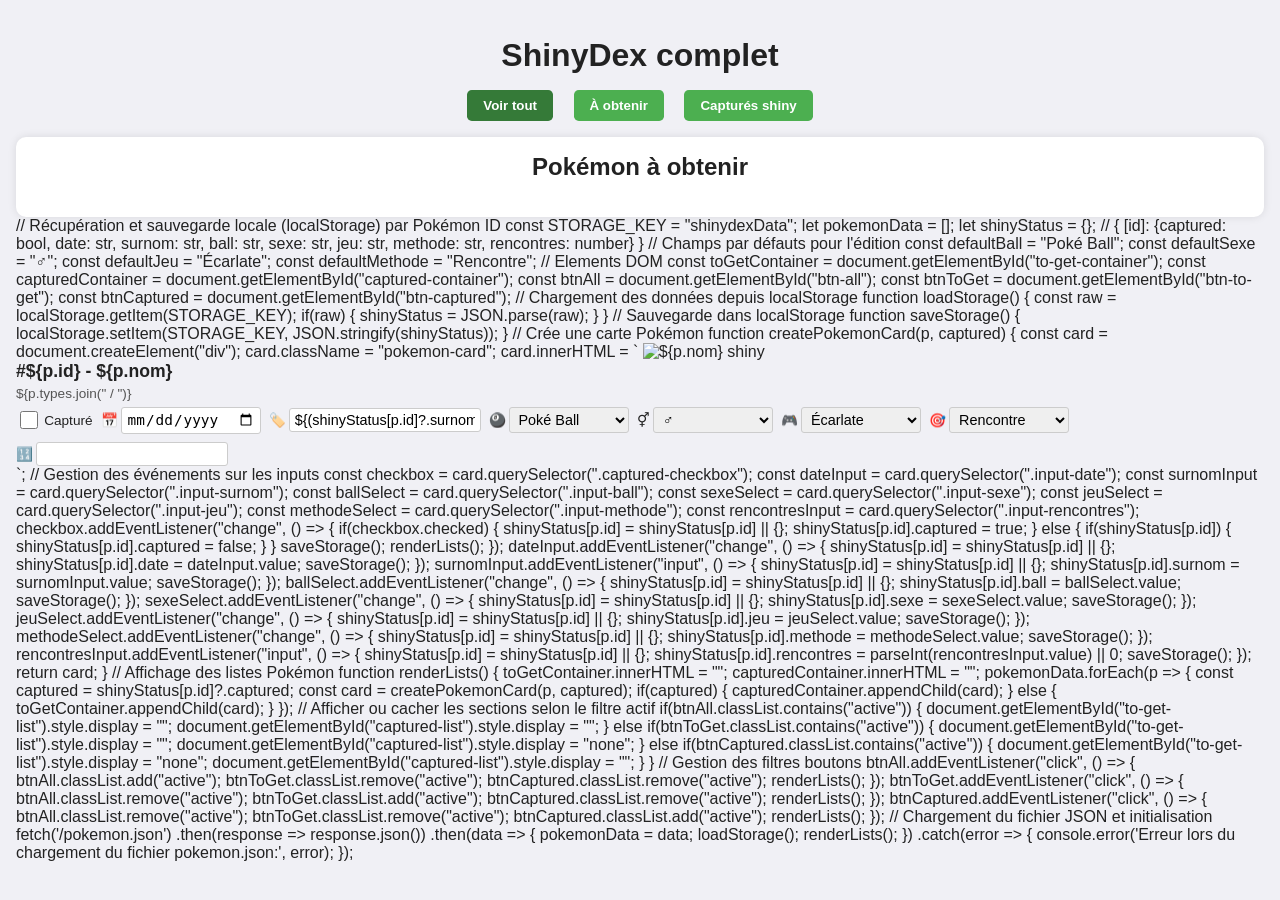
==== commit f515d3a5: "Update index.html" ====
--- a/index.html
+++ b/index.html
@@ -136,95 +136,229 @@
       <div id="captured-container"></div>
     </section>
   </div>
-
-<script>
-  // Récupération et sauvegarde locale (localStorage) par Pokémon ID
-  const STORAGE_KEY = "shinydexData";
-
-  let pokemonData = [];
-  let shinyStatus = {}; // { [id]: {captured: bool, date: str, surnom: str, ball: str, sexe: str, jeu: str, methode: str, rencontres: number} }
-
-  // Champs par défauts pour l'édition
-  const defaultBall = "Poké Ball";
-  const defaultSexe = "♂";
-  const defaultJeu = "Écarlate";
-  const defaultMethode = "Rencontre";
-
-  // Elements DOM
-  const toGetContainer = document.getElementById("to-get-container");
-  const capturedContainer = document.getElementById("captured-container");
-
-  const btnAll = document.getElementById("btn-all");
-  const btnToGet = document.getElementById("btn-to-get");
-  const btnCaptured = document.getElementById("btn-captured");
-
-  // Chargement des données depuis localStorage
-  function loadStorage() {
-    const raw = localStorage.getItem(STORAGE_KEY);
-    if(raw) {
-      shinyStatus = JSON.parse(raw);
-    }
+// Récupération et sauvegarde locale (localStorage) par Pokémon ID
+const STORAGE_KEY = "shinydexData";
+
+let pokemonData = [];
+let shinyStatus = {}; // { [id]: {captured: bool, date: str, surnom: str, ball: str, sexe: str, jeu: str, methode: str, rencontres: number} }
+
+// Champs par défauts pour l'édition
+const defaultBall = "Poké Ball";
+const defaultSexe = "♂";
+const defaultJeu = "Écarlate";
+const defaultMethode = "Rencontre";
+
+// Elements DOM
+const toGetContainer = document.getElementById("to-get-container");
+const capturedContainer = document.getElementById("captured-container");
+
+const btnAll = document.getElementById("btn-all");
+const btnToGet = document.getElementById("btn-to-get");
+const btnCaptured = document.getElementById("btn-captured");
+
+// Chargement des données depuis localStorage
+function loadStorage() {
+  const raw = localStorage.getItem(STORAGE_KEY);
+  if(raw) {
+    shinyStatus = JSON.parse(raw);
   }
-
-  // Sauvegarde dans localStorage
-  function saveStorage() {
-    localStorage.setItem(STORAGE_KEY, JSON.stringify(shinyStatus));
+}
+
+// Sauvegarde dans localStorage
+function saveStorage() {
+  localStorage.setItem(STORAGE_KEY, JSON.stringify(shinyStatus));
+}
+
+// Crée une carte Pokémon
+function createPokemonCard(p, captured) {
+  const card = document.createElement("div");
+  card.className = "pokemon-card";
+
+  card.innerHTML = `
+    <img src="${p.sprite}" alt="${p.nom} shiny" />
+    <div class="pokemon-info">
+      <b>#${p.id} - ${p.nom}</b>
+      <div class="types">${p.types.join(" / ")}</div>
+      <div class="controls">
+        <label title="Capturé en shiny">
+          <input type="checkbox" class="captured-checkbox" ${captured ? "checked" : ""} />
+          Capturé
+        </label>
+        <label title="Date d'obtention">
+          📅 <input type="date" class="input-date" value="${(shinyStatus[p.id]?.date) || ''}" />
+        </label>
+        <label title="Surnom">
+          🏷️ <input type="text" class="input-surnom" placeholder="Surnom" value="${(shinyStatus[p.id]?.surnom) || ''}" />
+        </label>
+        <label title="Ball">
+          🎱
+          <select class="input-ball">
+            <option ${shinyStatus[p.id]?.ball === "Poké Ball" ? "selected" : ""}>Poké Ball</option>
+            <option ${shinyStatus[p.id]?.ball === "Super Ball" ? "selected" : ""}>Super Ball</option>
+            <option ${shinyStatus[p.id]?.ball === "Hyper Ball" ? "selected" : ""}>Hyper Ball</option>
+            <option ${shinyStatus[p.id]?.ball === "Master Ball" ? "selected" : ""}>Master Ball</option>
+            <option ${shinyStatus[p.id]?.ball === "Luxe Ball" ? "selected" : ""}>Luxe Ball</option>
+          </select>
+        </label>
+        <label title="Sexe">
+          ⚥
+          <select class="input-sexe">
+            <option ${shinyStatus[p.id]?.sexe === "♂" ? "selected" : ""}>♂</option>
+            <option ${shinyStatus[p.id]?.sexe === "♀" ? "selected" : ""}>♀</option>
+            <option ${shinyStatus[p.id]?.sexe === "Inconnu" ? "selected" : ""}>Inconnu</option>
+          </select>
+        </label>
+        <label title="Jeu">
+          🎮
+          <select class="input-jeu">
+            <option ${shinyStatus[p.id]?.jeu === "Écarlate" ? "selected" : ""}>Écarlate</option>
+            <option ${shinyStatus[p.id]?.jeu === "Violet" ? "selected" : ""}>Violet</option>
+            <option ${shinyStatus[p.id]?.jeu === "Arceus" ? "selected" : ""}>Arceus</option>
+            <option ${shinyStatus[p.id]?.jeu === "Let's Go" ? "selected" : ""}>Let's Go</option>
+            <option ${shinyStatus[p.id]?.jeu === "Autre" ? "selected" : ""}>Autre</option>
+          </select>
+        </label>
+        <label title="Méthode">
+          🎯
+          <select class="input-methode">
+            <option ${shinyStatus[p.id]?.methode === "Rencontre" ? "selected" : ""}>Rencontre</option>
+            <option ${shinyStatus[p.id]?.methode === "Masuda" ? "selected" : ""}>Masuda</option>
+            <option ${shinyStatus[p.id]?.methode === "Reset" ? "selected" : ""}>Reset</option>
+            <option ${shinyStatus[p.id]?.methode === "Radar" ? "selected" : ""}>Radar</option>
+            <option ${shinyStatus[p.id]?.methode === "Chaines" ? "selected" : ""}>Chaines</option>
+          </select>
+        </label>
+        <label title="Nombre de rencontres">
+          🔢 <input type="number" min="0" class="input-rencontres" value="${(shinyStatus[p.id]?.rencontres) || 0}" />
+        </label>
+      </div>
+    </div>
+  `;
+  // Gestion des événements sur les inputs
+  const checkbox = card.querySelector(".captured-checkbox");
+  const dateInput = card.querySelector(".input-date");
+  const surnomInput = card.querySelector(".input-surnom");
+  const ballSelect = card.querySelector(".input-ball");
+  const sexeSelect = card.querySelector(".input-sexe");
+  const jeuSelect = card.querySelector(".input-jeu");
+  const methodeSelect = card.querySelector(".input-methode");
+  const rencontresInput = card.querySelector(".input-rencontres");
+
+  checkbox.addEventListener("change", () => {
+    if(checkbox.checked) {
+      shinyStatus[p.id] = shinyStatus[p.id] || {};
+      shinyStatus[p.id].captured = true;
+    } else {
+      if(shinyStatus[p.id]) {
+        shinyStatus[p.id].captured = false;
+      }
+    }
+    saveStorage();
+    renderLists();
+  });
+
+  dateInput.addEventListener("change", () => {
+    shinyStatus[p.id] = shinyStatus[p.id] || {};
+    shinyStatus[p.id].date = dateInput.value;
+    saveStorage();
+  });
+
+  surnomInput.addEventListener("input", () => {
+    shinyStatus[p.id] = shinyStatus[p.id] || {};
+    shinyStatus[p.id].surnom = surnomInput.value;
+    saveStorage();
+  });
+
+  ballSelect.addEventListener("change", () => {
+    shinyStatus[p.id] = shinyStatus[p.id] || {};
+    shinyStatus[p.id].ball = ballSelect.value;
+    saveStorage();
+  });
+
+  sexeSelect.addEventListener("change", () => {
+    shinyStatus[p.id] = shinyStatus[p.id] || {};
+    shinyStatus[p.id].sexe = sexeSelect.value;
+    saveStorage();
+  });
+
+  jeuSelect.addEventListener("change", () => {
+    shinyStatus[p.id] = shinyStatus[p.id] || {};
+    shinyStatus[p.id].jeu = jeuSelect.value;
+    saveStorage();
+  });
+
+  methodeSelect.addEventListener("change", () => {
+    shinyStatus[p.id] = shinyStatus[p.id] || {};
+    shinyStatus[p.id].methode = methodeSelect.value;
+    saveStorage();
+  });
+
+  rencontresInput.addEventListener("input", () => {
+    shinyStatus[p.id] = shinyStatus[p.id] || {};
+    shinyStatus[p.id].rencontres = parseInt(rencontresInput.value) || 0;
+    saveStorage();
+  });
+
+  return card;
+}
+
+// Affichage des listes Pokémon
+function renderLists() {
+  toGetContainer.innerHTML = "";
+  capturedContainer.innerHTML = "";
+
+  pokemonData.forEach(p => {
+    const captured = shinyStatus[p.id]?.captured;
+    const card = createPokemonCard(p, captured);
+
+    if(captured) {
+      capturedContainer.appendChild(card);
+    } else {
+      toGetContainer.appendChild(card);
+    }
+  });
+
+  // Afficher ou cacher les sections selon le filtre actif
+  if(btnAll.classList.contains("active")) {
+    document.getElementById("to-get-list").style.display = "";
+    document.getElementById("captured-list").style.display = "";
+  } else if(btnToGet.classList.contains("active")) {
+    document.getElementById("to-get-list").style.display = "";
+    document.getElementById("captured-list").style.display = "none";
+  } else if(btnCaptured.classList.contains("active")) {
+    document.getElementById("to-get-list").style.display = "none";
+    document.getElementById("captured-list").style.display = "";
   }
-
-  // Crée une carte Pokémon
-  function createPokemonCard(p, captured) {
-    const card = document.createElement("div");
-    card.className = "pokemon-card";
-
-    card.innerHTML = `
-      <img src="${p.sprite}" alt="${p.nom} shiny" />
-      <div class="pokemon-info">
-        <b>#${p.id} - ${p.nom}</b>
-        <div class="types">${p.types.join(" / ")}</div>
-        <div class="controls">
-          <label title="Capturé en shiny">
-            <input type="checkbox" class="captured-checkbox" ${captured ? "checked" : ""} />
-            Capturé
-          </label>
-          <label title="Date d'obtention">
-            📅 <input type="date" class="input-date" value="${(shinyStatus[p.id]?.date) || ''}" />
-          </label>
-          <label title="Surnom">
-            🏷️ <input type="text" class="input-surnom" placeholder="Surnom" value="${(shinyStatus[p.id]?.surnom) || ''}" />
-          </label>
-          <label title="Ball">
-            🎱
-            <select class="input-ball">
-              <option ${shinyStatus[p.id]?.ball === "Poké Ball" ? "selected" : ""}>Poké Ball</option>
-              <option ${shinyStatus[p.id]?.ball === "Super Ball" ? "selected" : ""}>Super Ball</option>
-              <option ${shinyStatus[p.id]?.ball === "Hyper Ball" ? "selected" : ""}>Hyper Ball</option>
-              <option ${shinyStatus[p.id]?.ball === "Master Ball" ? "selected" : ""}>Master Ball</option>
-              <option ${shinyStatus[p.id]?.ball === "Luxe Ball" ? "selected" : ""}>Luxe Ball</option>
-            </select>
-          </label>
-          <label title="Sexe">
-            ⚥
-            <select class="input-sexe">
-              <option ${shinyStatus[p.id]?.sexe === "♂" ? "selected" : ""}>♂</option>
-              <option ${shinyStatus[p.id]?.sexe === "♀" ? "selected" : ""}>♀</option>
-              <option ${shinyStatus[p.id]?.sexe === "Inconnu" ? "selected" : ""}>Inconnu</option>
-            </select>
-          </label>
-          <label title="Jeu">
-            🎮
-            <select class="input-jeu">
-              <option ${shinyStatus[p.id]?.jeu === "Écarlate" ? "selected" : ""}>Écarlate</option>
-              <option ${shinyStatus[p.id]?.jeu === "Violet" ? "selected" : ""}>Violet</option>
-              <option ${shinyStatus[p.id]?.jeu === "Arceus" ? "selected" : ""}>Arceus</option>
-              <option ${shinyStatus[p.id]?.jeu === "Let's Go" ? "selected" : ""}>Let's Go</option>
-              <option ${shinyStatus[p.id]?.jeu === "Autre" ? "selected" : ""}>Autre</option>
-            </select>
-          </label>
-          <label title="Méthode">
-            🎯
-            <select class="input-methode">
-              <option ${shinyStatus[p.id]?.methode === "Rencontre" ? "selected" : ""}>Rencontre</option>
-              <option ${shinyStatus[p.id]?.methode === "Masuda" ? "selected" : ""}>Masuda</option>
-              <option ${shinyStatus[p.id]?.methode === "Reset" ? "selected" : ""}>Reset</option>
-              <option ${shinyStatus[p.id]?.methode === "Radar" ? "selected" : ""}>Radar</option>
-              <option ${shinyStatus[p.id]?.methode === "Chaines" ?
+}
+
+// Gestion des filtres boutons
+btnAll.addEventListener("click", () => {
+  btnAll.classList.add("active");
+  btnToGet.classList.remove("active");
+  btnCaptured.classList.remove("active");
+  renderLists();
+});
+btnToGet.addEventListener("click", () => {
+  btnAll.classList.remove("active");
+  btnToGet.classList.add("active");
+  btnCaptured.classList.remove("active");
+  renderLists();
+});
+btnCaptured.addEventListener("click", () => {
+  btnAll.classList.remove("active");
+  btnToGet.classList.remove("active");
+  btnCaptured.classList.add("active");
+  renderLists();
+});
+
+// Chargement du fichier JSON et initialisation
+fetch('/pokemon.json')
+  .then(response => response.json())
+  .then(data => {
+    pokemonData = data;
+    loadStorage();
+    renderLists();
+  })
+  .catch(error => {
+    console.error('Erreur lors du chargement du fichier pokemon.json:', error);
+  });
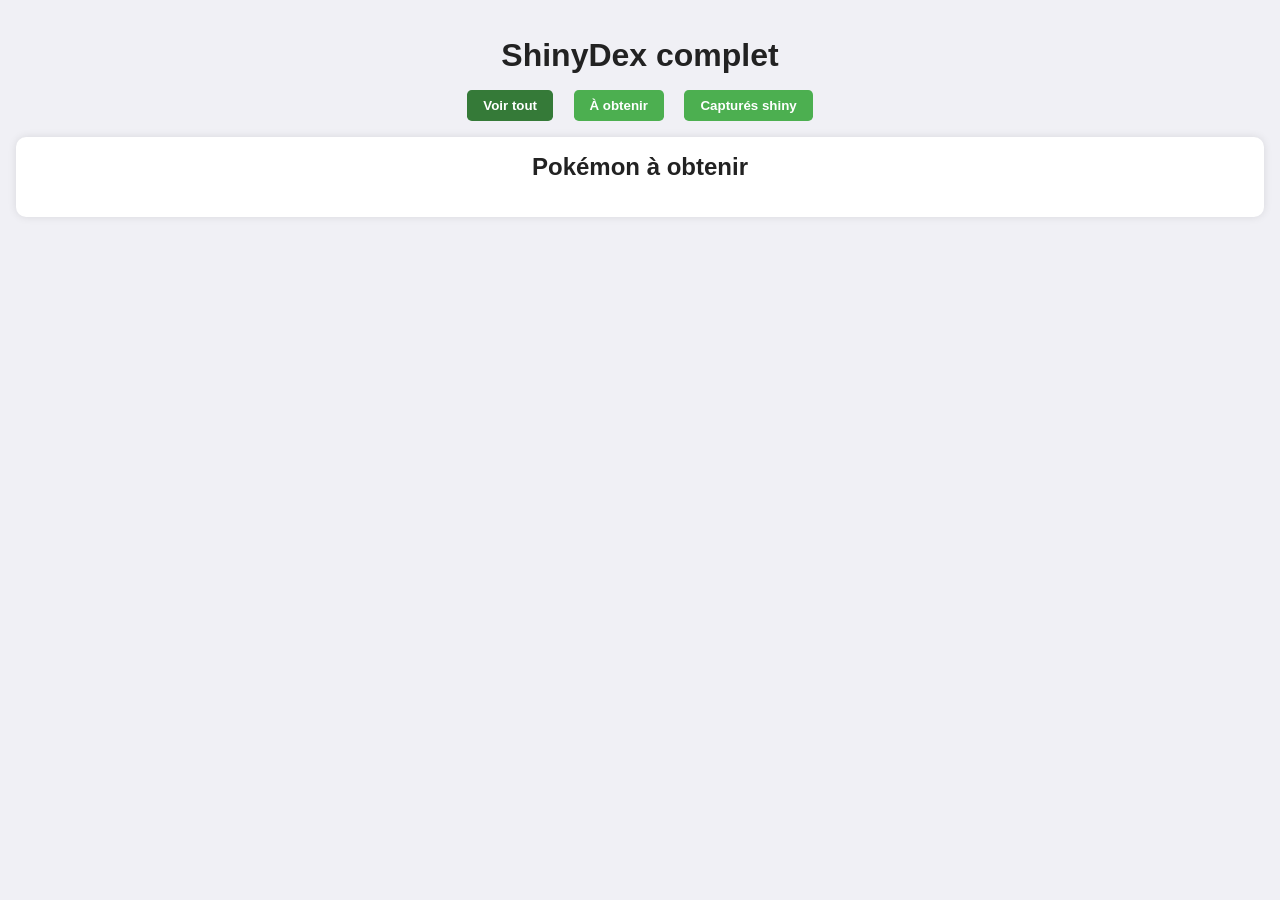
==== commit 4a22306e: "Update index.html" ====
--- a/index.html
+++ b/index.html
@@ -136,229 +136,105 @@
       <div id="captured-container"></div>
     </section>
   </div>
-// Récupération et sauvegarde locale (localStorage) par Pokémon ID
-const STORAGE_KEY = "shinydexData";
-
-let pokemonData = [];
-let shinyStatus = {}; // { [id]: {captured: bool, date: str, surnom: str, ball: str, sexe: str, jeu: str, methode: str, rencontres: number} }
-
-// Champs par défauts pour l'édition
-const defaultBall = "Poké Ball";
-const defaultSexe = "♂";
-const defaultJeu = "Écarlate";
-const defaultMethode = "Rencontre";
-
-// Elements DOM
-const toGetContainer = document.getElementById("to-get-container");
-const capturedContainer = document.getElementById("captured-container");
-
-const btnAll = document.getElementById("btn-all");
-const btnToGet = document.getElementById("btn-to-get");
-const btnCaptured = document.getElementById("btn-captured");
-
-// Chargement des données depuis localStorage
-function loadStorage() {
-  const raw = localStorage.getItem(STORAGE_KEY);
-  if(raw) {
-    shinyStatus = JSON.parse(raw);
+
+<script>
+  const STORAGE_KEY = "shinydexData";
+
+  // Exemple mini données Pokémon
+  let pokemonData = [
+    {
+      id: 1,
+      nom: "Bulbizarre",
+      types: ["Plante", "Poison"],
+      sprite: "https://raw.githubusercontent.com/PokeAPI/sprites/master/sprites/pokemon/shiny/1.png"
+    },
+    {
+      id: 4,
+      nom: "Salamèche",
+      types: ["Feu"],
+      sprite: "https://raw.githubusercontent.com/PokeAPI/sprites/master/sprites/pokemon/shiny/4.png"
+    },
+    {
+      id: 7,
+      nom: "Carapuce",
+      types: ["Eau"],
+      sprite: "https://raw.githubusercontent.com/PokeAPI/sprites/master/sprites/pokemon/shiny/7.png"
+    }
+  ];
+
+  let shinyStatus = {}; 
+
+  // Elements DOM
+  const toGetContainer = document.getElementById("to-get-container");
+  const capturedContainer = document.getElementById("captured-container");
+
+  const btnAll = document.getElementById("btn-all");
+  const btnToGet = document.getElementById("btn-to-get");
+  const btnCaptured = document.getElementById("btn-captured");
+
+  // Chargement depuis localStorage
+  function loadStorage() {
+    const raw = localStorage.getItem(STORAGE_KEY);
+    if (raw) {
+      shinyStatus = JSON.parse(raw);
+    }
   }
-}
-
-// Sauvegarde dans localStorage
-function saveStorage() {
-  localStorage.setItem(STORAGE_KEY, JSON.stringify(shinyStatus));
-}
-
-// Crée une carte Pokémon
-function createPokemonCard(p, captured) {
-  const card = document.createElement("div");
-  card.className = "pokemon-card";
-
-  card.innerHTML = `
-    <img src="${p.sprite}" alt="${p.nom} shiny" />
-    <div class="pokemon-info">
-      <b>#${p.id} - ${p.nom}</b>
-      <div class="types">${p.types.join(" / ")}</div>
-      <div class="controls">
-        <label title="Capturé en shiny">
-          <input type="checkbox" class="captured-checkbox" ${captured ? "checked" : ""} />
-          Capturé
-        </label>
-        <label title="Date d'obtention">
-          📅 <input type="date" class="input-date" value="${(shinyStatus[p.id]?.date) || ''}" />
-        </label>
-        <label title="Surnom">
-          🏷️ <input type="text" class="input-surnom" placeholder="Surnom" value="${(shinyStatus[p.id]?.surnom) || ''}" />
-        </label>
-        <label title="Ball">
-          🎱
-          <select class="input-ball">
-            <option ${shinyStatus[p.id]?.ball === "Poké Ball" ? "selected" : ""}>Poké Ball</option>
-            <option ${shinyStatus[p.id]?.ball === "Super Ball" ? "selected" : ""}>Super Ball</option>
-            <option ${shinyStatus[p.id]?.ball === "Hyper Ball" ? "selected" : ""}>Hyper Ball</option>
-            <option ${shinyStatus[p.id]?.ball === "Master Ball" ? "selected" : ""}>Master Ball</option>
-            <option ${shinyStatus[p.id]?.ball === "Luxe Ball" ? "selected" : ""}>Luxe Ball</option>
-          </select>
-        </label>
-        <label title="Sexe">
-          ⚥
-          <select class="input-sexe">
-            <option ${shinyStatus[p.id]?.sexe === "♂" ? "selected" : ""}>♂</option>
-            <option ${shinyStatus[p.id]?.sexe === "♀" ? "selected" : ""}>♀</option>
-            <option ${shinyStatus[p.id]?.sexe === "Inconnu" ? "selected" : ""}>Inconnu</option>
-          </select>
-        </label>
-        <label title="Jeu">
-          🎮
-          <select class="input-jeu">
-            <option ${shinyStatus[p.id]?.jeu === "Écarlate" ? "selected" : ""}>Écarlate</option>
-            <option ${shinyStatus[p.id]?.jeu === "Violet" ? "selected" : ""}>Violet</option>
-            <option ${shinyStatus[p.id]?.jeu === "Arceus" ? "selected" : ""}>Arceus</option>
-            <option ${shinyStatus[p.id]?.jeu === "Let's Go" ? "selected" : ""}>Let's Go</option>
-            <option ${shinyStatus[p.id]?.jeu === "Autre" ? "selected" : ""}>Autre</option>
-          </select>
-        </label>
-        <label title="Méthode">
-          🎯
-          <select class="input-methode">
-            <option ${shinyStatus[p.id]?.methode === "Rencontre" ? "selected" : ""}>Rencontre</option>
-            <option ${shinyStatus[p.id]?.methode === "Masuda" ? "selected" : ""}>Masuda</option>
-            <option ${shinyStatus[p.id]?.methode === "Reset" ? "selected" : ""}>Reset</option>
-            <option ${shinyStatus[p.id]?.methode === "Radar" ? "selected" : ""}>Radar</option>
-            <option ${shinyStatus[p.id]?.methode === "Chaines" ? "selected" : ""}>Chaines</option>
-          </select>
-        </label>
-        <label title="Nombre de rencontres">
-          🔢 <input type="number" min="0" class="input-rencontres" value="${(shinyStatus[p.id]?.rencontres) || 0}" />
-        </label>
-      </div>
-    </div>
-  `;
-  // Gestion des événements sur les inputs
-  const checkbox = card.querySelector(".captured-checkbox");
-  const dateInput = card.querySelector(".input-date");
-  const surnomInput = card.querySelector(".input-surnom");
-  const ballSelect = card.querySelector(".input-ball");
-  const sexeSelect = card.querySelector(".input-sexe");
-  const jeuSelect = card.querySelector(".input-jeu");
-  const methodeSelect = card.querySelector(".input-methode");
-  const rencontresInput = card.querySelector(".input-rencontres");
-
-  checkbox.addEventListener("change", () => {
-    if(checkbox.checked) {
-      shinyStatus[p.id] = shinyStatus[p.id] || {};
-      shinyStatus[p.id].captured = true;
-    } else {
-      if(shinyStatus[p.id]) {
-        shinyStatus[p.id].captured = false;
-      }
-    }
-    saveStorage();
-    renderLists();
-  });
-
-  dateInput.addEventListener("change", () => {
-    shinyStatus[p.id] = shinyStatus[p.id] || {};
-    shinyStatus[p.id].date = dateInput.value;
-    saveStorage();
-  });
-
-  surnomInput.addEventListener("input", () => {
-    shinyStatus[p.id] = shinyStatus[p.id] || {};
-    shinyStatus[p.id].surnom = surnomInput.value;
-    saveStorage();
-  });
-
-  ballSelect.addEventListener("change", () => {
-    shinyStatus[p.id] = shinyStatus[p.id] || {};
-    shinyStatus[p.id].ball = ballSelect.value;
-    saveStorage();
-  });
-
-  sexeSelect.addEventListener("change", () => {
-    shinyStatus[p.id] = shinyStatus[p.id] || {};
-    shinyStatus[p.id].sexe = sexeSelect.value;
-    saveStorage();
-  });
-
-  jeuSelect.addEventListener("change", () => {
-    shinyStatus[p.id] = shinyStatus[p.id] || {};
-    shinyStatus[p.id].jeu = jeuSelect.value;
-    saveStorage();
-  });
-
-  methodeSelect.addEventListener("change", () => {
-    shinyStatus[p.id] = shinyStatus[p.id] || {};
-    shinyStatus[p.id].methode = methodeSelect.value;
-    saveStorage();
-  });
-
-  rencontresInput.addEventListener("input", () => {
-    shinyStatus[p.id] = shinyStatus[p.id] || {};
-    shinyStatus[p.id].rencontres = parseInt(rencontresInput.value) || 0;
-    saveStorage();
-  });
-
-  return card;
-}
-
-// Affichage des listes Pokémon
-function renderLists() {
-  toGetContainer.innerHTML = "";
-  capturedContainer.innerHTML = "";
-
-  pokemonData.forEach(p => {
-    const captured = shinyStatus[p.id]?.captured;
-    const card = createPokemonCard(p, captured);
-
-    if(captured) {
-      capturedContainer.appendChild(card);
-    } else {
-      toGetContainer.appendChild(card);
-    }
-  });
-
-  // Afficher ou cacher les sections selon le filtre actif
-  if(btnAll.classList.contains("active")) {
-    document.getElementById("to-get-list").style.display = "";
-    document.getElementById("captured-list").style.display = "";
-  } else if(btnToGet.classList.contains("active")) {
-    document.getElementById("to-get-list").style.display = "";
-    document.getElementById("captured-list").style.display = "none";
-  } else if(btnCaptured.classList.contains("active")) {
-    document.getElementById("to-get-list").style.display = "none";
-    document.getElementById("captured-list").style.display = "";
+
+  // Sauvegarde dans localStorage
+  function saveStorage() {
+    localStorage.setItem(STORAGE_KEY, JSON.stringify(shinyStatus));
   }
-}
-
-// Gestion des filtres boutons
-btnAll.addEventListener("click", () => {
-  btnAll.classList.add("active");
-  btnToGet.classList.remove("active");
-  btnCaptured.classList.remove("active");
-  renderLists();
-});
-btnToGet.addEventListener("click", () => {
-  btnAll.classList.remove("active");
-  btnToGet.classList.add("active");
-  btnCaptured.classList.remove("active");
-  renderLists();
-});
-btnCaptured.addEventListener("click", () => {
-  btnAll.classList.remove("active");
-  btnToGet.classList.remove("active");
-  btnCaptured.classList.add("active");
-  renderLists();
-});
-
-// Chargement du fichier JSON et initialisation
-fetch('/pokemon.json')
-  .then(response => response.json())
-  .then(data => {
-    pokemonData = data;
-    loadStorage();
-    renderLists();
-  })
-  .catch(error => {
-    console.error('Erreur lors du chargement du fichier pokemon.json:', error);
-  });
+
+  // Crée une carte Pokémon
+  function createPokemonCard(p, captured) {
+    const card = document.createElement("div");
+    card.className = "pokemon-card";
+
+    card.innerHTML = `
+      <img src="${p.sprite}" alt="${p.nom} shiny" />
+      <div class="pokemon-info">
+        <b>#${p.id} - ${p.nom}</b>
+        <div class="types">${p.types.join(" / ")}</div>
+        <div class="controls">
+          <label title="Capturé en shiny">
+            <input type="checkbox" class="captured-checkbox" ${captured ? "checked" : ""} />
+            Capturé
+          </label>
+          <label title="Date d'obtention">
+            📅 <input type="date" class="input-date" value="${shinyStatus[p.id]?.date || ''}" />
+          </label>
+          <label title="Surnom">
+            🏷️ <input type="text" class="input-surnom" placeholder="Surnom" value="${shinyStatus[p.id]?.surnom || ''}" />
+          </label>
+          <label title="Ball">
+            🎱
+            <select class="input-ball">
+              <option ${shinyStatus[p.id]?.ball === "Poké Ball" ? "selected" : ""}>Poké Ball</option>
+              <option ${shinyStatus[p.id]?.ball === "Super Ball" ? "selected" : ""}>Super Ball</option>
+              <option ${shinyStatus[p.id]?.ball === "Hyper Ball" ? "selected" : ""}>Hyper Ball</option>
+              <option ${shinyStatus[p.id]?.ball === "Master Ball" ? "selected" : ""}>Master Ball</option>
+              <option ${shinyStatus[p.id]?.ball === "Luxe Ball" ? "selected" : ""}>Luxe Ball</option>
+            </select>
+          </label>
+          <label title="Sexe">
+            ⚥
+            <select class="input-sexe">
+              <option ${shinyStatus[p.id]?.sexe === "♂" ? "selected" : ""}>♂</option>
+              <option ${shinyStatus[p.id]?.sexe === "♀" ? "selected" : ""}>♀</option>
+              <option ${shinyStatus[p.id]?.sexe === "Inconnu" ? "selected" : ""}>Inconnu</option>
+            </select>
+          </label>
+          <label title="Jeu">
+            🎮
+            <select class="input-jeu">
+              <option ${shinyStatus[p.id]?.jeu === "Écarlate" ? "selected" : ""}>Écarlate</option>
+              <option ${shinyStatus[p.id]?.jeu === "Violet" ? "selected" : ""}>Violet</option>
+              <option ${shinyStatus[p.id]?.jeu === "Arceus" ? "selected" : ""}>Arceus</option>
+              <option ${shinyStatus[p.id]?.jeu === "Let's Go" ? "selected" : ""}>Let's Go</option>
+              <option ${shinyStatus[p.id]?.jeu === "Autre" ? "selected" : ""}>Autre</option>
+            </select>
+          </label>
+          <label title="Méthode">
+            🎯
+            <select class="input-methode">
+              <option ${shinyStatus[p.id]?.methode === "Rencontre" ? "selected
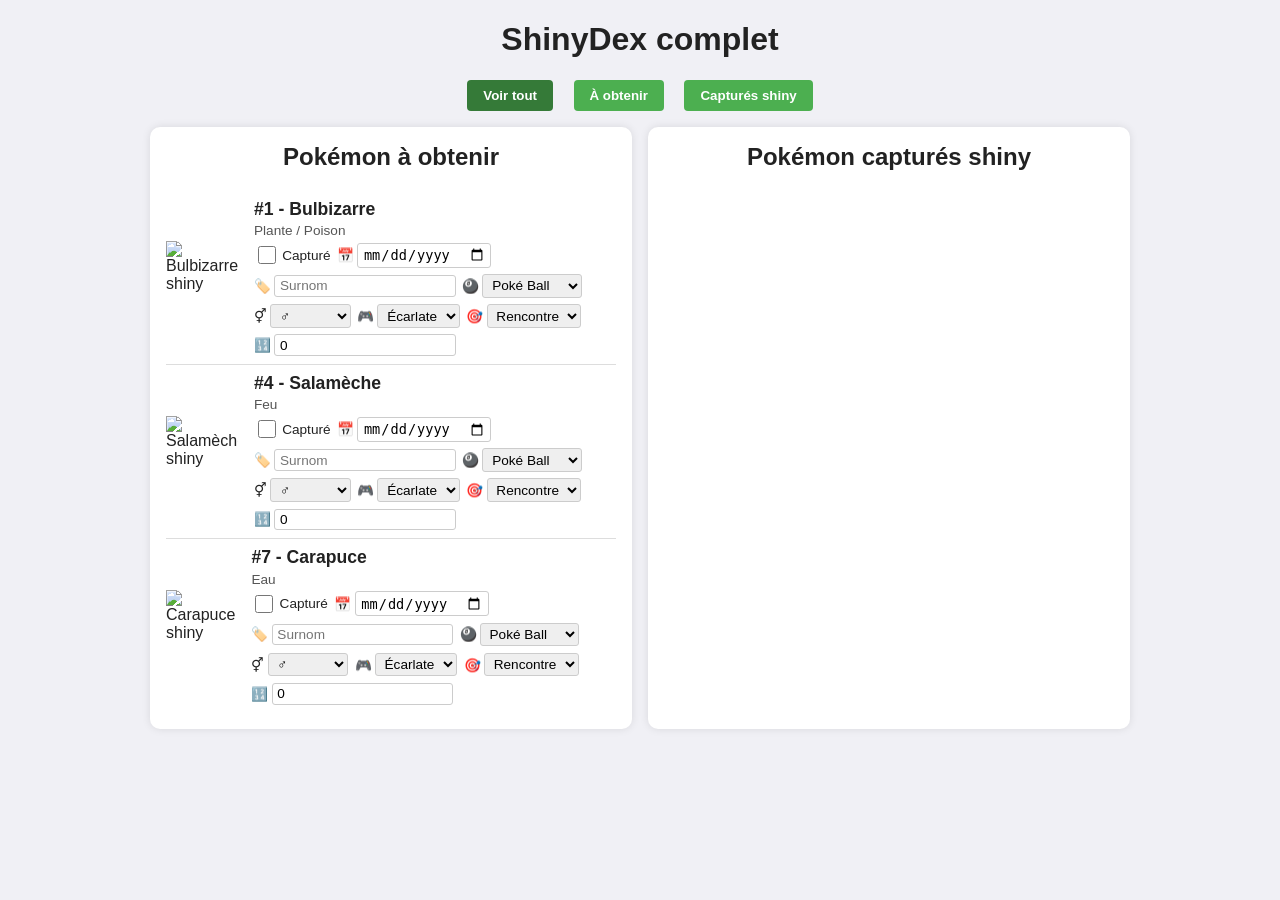
==== commit df03d535: "Create index.html" ====
--- a/index.html
+++ b/index.html
@@ -3,17 +3,16 @@
 <head>
   <meta charset="UTF-8" />
   <meta name="viewport" content="width=device-width, initial-scale=1" />
-  <title>ShinyDex complet</title>
+  <title>ShinyDex fonctionnel</title>
   <style>
     body {
       font-family: Arial, sans-serif;
+      margin: 1rem;
       background: #f0f0f5;
-      margin: 0; padding: 1rem;
       color: #222;
     }
     h1 {
       text-align: center;
-      margin-bottom: 1rem;
     }
     #filters {
       text-align: center;
@@ -23,39 +22,39 @@
       margin: 0 0.5rem;
       padding: 0.5rem 1rem;
       border: none;
-      border-radius: 0.3rem;
+      border-radius: 4px;
       cursor: pointer;
-      background: #4caf50;
+      background-color: #4caf50;
       color: white;
       font-weight: bold;
-      transition: background 0.3s;
-    }
-    button:hover, button.active {
-      background: #357a38;
-    }
-    .container {
+      transition: background-color 0.3s;
+    }
+    button.active, button:hover {
+      background-color: #357a38;
+    }
+    .list-container {
       display: flex;
+      justify-content: center;
+      gap: 1rem;
       flex-wrap: wrap;
-      gap: 1rem;
-      justify-content: center;
-    }
-    .list {
-      flex: 1 1 450px;
+    }
+    section {
       background: white;
       border-radius: 10px;
       padding: 1rem;
-      max-height: 80vh;
+      width: 450px;
+      max-height: 75vh;
       overflow-y: auto;
       box-shadow: 0 0 8px rgba(0,0,0,0.1);
     }
-    .list h2 {
+    section h2 {
+      margin-top: 0;
       text-align: center;
-      margin-top: 0;
     }
     .pokemon-card {
       display: flex;
+      gap: 1rem;
       align-items: center;
-      gap: 1rem;
       border-bottom: 1px solid #ddd;
       padding: 0.5rem 0;
     }
@@ -81,37 +80,29 @@
     .controls {
       display: flex;
       flex-wrap: wrap;
-      gap: 0.5rem;
-      margin-top: 0.4rem;
+      gap: 0.4rem;
+      margin-top: 0.3rem;
+      font-size: 0.85rem;
+      align-items: center;
     }
     .controls label {
-      font-size: 0.85rem;
+      cursor: pointer;
+      user-select: none;
       display: flex;
       align-items: center;
       gap: 0.2rem;
-      cursor: pointer;
     }
     input[type="checkbox"] {
       width: 18px;
       height: 18px;
       cursor: pointer;
     }
-    input[type="date"], input[type="text"], input[type="number"], select {
-      font-size: 0.9rem;
-      padding: 0.2rem 0.3rem;
+    input[type="date"], input[type="text"], select, input[type="number"] {
       border-radius: 3px;
       border: 1px solid #ccc;
-    }
-    input[type="text"], select {
-      min-width: 120px;
-    }
-    /* Scrollbar styling */
-    .list::-webkit-scrollbar {
-      width: 8px;
-    }
-    .list::-webkit-scrollbar-thumb {
-      background-color: rgba(0,0,0,0.2);
-      border-radius: 4px;
+      padding: 0.15rem 0.3rem;
+      font-size: 0.85rem;
+      min-width: 80px;
     }
   </style>
 </head>
@@ -125,13 +116,13 @@
     <button id="btn-captured">Capturés shiny</button>
   </div>
 
-  <div class="container">
-    <section class="list" id="to-get-list">
+  <div class="list-container">
+    <section id="to-get-list">
       <h2>Pokémon à obtenir</h2>
       <div id="to-get-container"></div>
     </section>
 
-    <section class="list" id="captured-list" style="display:none;">
+    <section id="captured-list" style="display:none;">
       <h2>Pokémon capturés shiny</h2>
       <div id="captured-container"></div>
     </section>
@@ -140,31 +131,14 @@
 <script>
   const STORAGE_KEY = "shinydexData";
 
-  // Exemple mini données Pokémon
   let pokemonData = [
-    {
-      id: 1,
-      nom: "Bulbizarre",
-      types: ["Plante", "Poison"],
-      sprite: "https://raw.githubusercontent.com/PokeAPI/sprites/master/sprites/pokemon/shiny/1.png"
-    },
-    {
-      id: 4,
-      nom: "Salamèche",
-      types: ["Feu"],
-      sprite: "https://raw.githubusercontent.com/PokeAPI/sprites/master/sprites/pokemon/shiny/4.png"
-    },
-    {
-      id: 7,
-      nom: "Carapuce",
-      types: ["Eau"],
-      sprite: "https://raw.githubusercontent.com/PokeAPI/sprites/master/sprites/pokemon/shiny/7.png"
-    }
+    {id: 1, nom: "Bulbizarre", types: ["Plante", "Poison"], sprite: "https://raw.githubusercontent.com/PokeAPI/sprites/master/sprites/pokemon/shiny/1.png"},
+    {id: 4, nom: "Salamèche", types: ["Feu"], sprite: "https://raw.githubusercontent.com/PokeAPI/sprites/master/sprites/pokemon/shiny/4.png"},
+    {id: 7, nom: "Carapuce", types: ["Eau"], sprite: "https://raw.githubusercontent.com/PokeAPI/sprites/master/sprites/pokemon/shiny/7.png"}
   ];
 
-  let shinyStatus = {}; 
-
-  // Elements DOM
+  let shinyStatus = {};
+
   const toGetContainer = document.getElementById("to-get-container");
   const capturedContainer = document.getElementById("captured-container");
 
@@ -172,69 +146,187 @@
   const btnToGet = document.getElementById("btn-to-get");
   const btnCaptured = document.getElementById("btn-captured");
 
-  // Chargement depuis localStorage
   function loadStorage() {
     const raw = localStorage.getItem(STORAGE_KEY);
-    if (raw) {
+    if(raw) {
       shinyStatus = JSON.parse(raw);
     }
   }
 
-  // Sauvegarde dans localStorage
   function saveStorage() {
     localStorage.setItem(STORAGE_KEY, JSON.stringify(shinyStatus));
   }
 
-  // Crée une carte Pokémon
   function createPokemonCard(p, captured) {
     const card = document.createElement("div");
     card.className = "pokemon-card";
-
     card.innerHTML = `
       <img src="${p.sprite}" alt="${p.nom} shiny" />
       <div class="pokemon-info">
         <b>#${p.id} - ${p.nom}</b>
         <div class="types">${p.types.join(" / ")}</div>
         <div class="controls">
-          <label title="Capturé en shiny">
-            <input type="checkbox" class="captured-checkbox" ${captured ? "checked" : ""} />
-            Capturé
-          </label>
-          <label title="Date d'obtention">
+          <label>
+            <input type="checkbox" class="captured-checkbox" ${captured ? "checked" : ""} /> Capturé
+          </label>
+          <label>
             📅 <input type="date" class="input-date" value="${shinyStatus[p.id]?.date || ''}" />
           </label>
-          <label title="Surnom">
+          <label>
             🏷️ <input type="text" class="input-surnom" placeholder="Surnom" value="${shinyStatus[p.id]?.surnom || ''}" />
           </label>
-          <label title="Ball">
-            🎱
+          <label>
+            🎱 
             <select class="input-ball">
-              <option ${shinyStatus[p.id]?.ball === "Poké Ball" ? "selected" : ""}>Poké Ball</option>
-              <option ${shinyStatus[p.id]?.ball === "Super Ball" ? "selected" : ""}>Super Ball</option>
-              <option ${shinyStatus[p.id]?.ball === "Hyper Ball" ? "selected" : ""}>Hyper Ball</option>
-              <option ${shinyStatus[p.id]?.ball === "Master Ball" ? "selected" : ""}>Master Ball</option>
-              <option ${shinyStatus[p.id]?.ball === "Luxe Ball" ? "selected" : ""}>Luxe Ball</option>
+              <option${shinyStatus[p.id]?.ball === "Poké Ball" ? " selected" : ""}>Poké Ball</option>
+              <option${shinyStatus[p.id]?.ball === "Super Ball" ? " selected" : ""}>Super Ball</option>
+              <option${shinyStatus[p.id]?.ball === "Hyper Ball" ? " selected" : ""}>Hyper Ball</option>
+              <option${shinyStatus[p.id]?.ball === "Master Ball" ? " selected" : ""}>Master Ball</option>
+              <option${shinyStatus[p.id]?.ball === "Luxe Ball" ? " selected" : ""}>Luxe Ball</option>
             </select>
           </label>
-          <label title="Sexe">
+          <label>
             ⚥
             <select class="input-sexe">
-              <option ${shinyStatus[p.id]?.sexe === "♂" ? "selected" : ""}>♂</option>
-              <option ${shinyStatus[p.id]?.sexe === "♀" ? "selected" : ""}>♀</option>
-              <option ${shinyStatus[p.id]?.sexe === "Inconnu" ? "selected" : ""}>Inconnu</option>
+              <option${shinyStatus[p.id]?.sexe === "♂" ? " selected" : ""}>♂</option>
+              <option${shinyStatus[p.id]?.sexe === "♀" ? " selected" : ""}>♀</option>
+              <option${shinyStatus[p.id]?.sexe === "Inconnu" ? " selected" : ""}>Inconnu</option>
             </select>
           </label>
-          <label title="Jeu">
+          <label>
             🎮
             <select class="input-jeu">
-              <option ${shinyStatus[p.id]?.jeu === "Écarlate" ? "selected" : ""}>Écarlate</option>
-              <option ${shinyStatus[p.id]?.jeu === "Violet" ? "selected" : ""}>Violet</option>
-              <option ${shinyStatus[p.id]?.jeu === "Arceus" ? "selected" : ""}>Arceus</option>
-              <option ${shinyStatus[p.id]?.jeu === "Let's Go" ? "selected" : ""}>Let's Go</option>
-              <option ${shinyStatus[p.id]?.jeu === "Autre" ? "selected" : ""}>Autre</option>
+              <option${shinyStatus[p.id]?.jeu === "Écarlate" ? " selected" : ""}>Écarlate</option>
+              <option${shinyStatus[p.id]?.jeu === "Violet" ? " selected" : ""}>Violet</option>
+              <option${shinyStatus[p.id]?.jeu === "Arceus" ? " selected" : ""}>Arceus</option>
+              <option${shinyStatus[p.id]?.jeu === "Let's Go" ? " selected" : ""}>Let's Go</option>
+              <option${shinyStatus[p.id]?.jeu === "Autre" ? " selected" : ""}>Autre</option>
             </select>
           </label>
-          <label title="Méthode">
+          <label>
             🎯
             <select class="input-methode">
-              <option ${shinyStatus[p.id]?.methode === "Rencontre" ? "selected
+              <option${shinyStatus[p.id]?.methode === "Rencontre" ? " selected" : ""}>Rencontre</option>
+              <option${shinyStatus[p.id]?.methode === "Masuda" ? " selected" : ""}>Masuda</option>
+              <option${shinyStatus[p.id]?.methode === "Reset" ? " selected" : ""}>Reset</option>
+              <option${shinyStatus[p.id]?.methode === "Radar" ? " selected" : ""}>Radar</option>
+              <option${shinyStatus[p.id]?.methode === "Chaines" ? " selected" : ""}>Chaines</option>
+            </select>
+          </label>
+          <label>
+            🔢 <input type="number" class="input-rencontres" min="0" value="${shinyStatus[p.id]?.rencontres || 0}" />
+          </label>
+        </div>
+      </div>
+    `;
+
+    const checkbox = card.querySelector(".captured-checkbox");
+    const dateInput = card.querySelector(".input-date");
+    const surnomInput = card.querySelector(".input-surnom");
+    const ballSelect = card.querySelector(".input-ball");
+    const sexeSelect = card.querySelector(".input-sexe");
+    const jeuSelect = card.querySelector(".input-jeu");
+    const methodeSelect = card.querySelector(".input-methode");
+    const rencontresInput = card.querySelector(".input-rencontres");
+
+    checkbox.addEventListener("change", () => {
+      if(checkbox.checked) {
+        shinyStatus[p.id] = shinyStatus[p.id] || {};
+        shinyStatus[p.id].captured = true;
+      } else {
+        if(shinyStatus[p.id]) shinyStatus[p.id].captured = false;
+      }
+      saveStorage();
+      renderLists();
+    });
+    dateInput.addEventListener("change", () => {
+      shinyStatus[p.id] = shinyStatus[p.id] || {};
+      shinyStatus[p.id].date = dateInput.value;
+      saveStorage();
+    });
+    surnomInput.addEventListener("input", () => {
+      shinyStatus[p.id] = shinyStatus[p.id] || {};
+      shinyStatus[p.id].surnom = surnomInput.value;
+      saveStorage();
+    });
+    ballSelect.addEventListener("change", () => {
+      shinyStatus[p.id] = shinyStatus[p.id] || {};
+      shinyStatus[p.id].ball = ballSelect.value;
+      saveStorage();
+    });
+    sexeSelect.addEventListener("change", () => {
+      shinyStatus[p.id] = shinyStatus[p.id] || {};
+      shinyStatus[p.id].sexe = sexeSelect.value;
+      saveStorage();
+    });
+    jeuSelect.addEventListener("change", () => {
+      shinyStatus[p.id] = shinyStatus[p.id] || {};
+      shinyStatus[p.id].jeu = jeuSelect.value;
+      saveStorage();
+    });
+    methodeSelect.addEventListener("change", () => {
+      shinyStatus[p.id] = shinyStatus[p.id] || {};
+      shinyStatus[p.id].methode = methodeSelect.value;
+      saveStorage();
+    });
+    rencontresInput.addEventListener("input", () => {
+      shinyStatus[p.id] = shinyStatus[p.id] || {};
+      shinyStatus[p.id].rencontres = parseInt(rencontresInput.value) || 0;
+      saveStorage();
+    });
+
+    return card;
+  }
+
+  function renderLists() {
+    toGetContainer.innerHTML = "";
+    capturedContainer.innerHTML = "";
+
+    pokemonData.forEach(p => {
+      const captured = shinyStatus[p.id]?.captured;
+      const card = createPokemonCard(p, captured);
+      if(captured) {
+        capturedContainer.appendChild(card);
+      } else {
+        toGetContainer.appendChild(card);
+      }
+    });
+
+    // Gérer affichage filtres
+    if(btnAll.classList.contains("active")) {
+      document.getElementById("to-get-list").style.display = "";
+      document.getElementById("captured-list").style.display = "";
+    } else if(btnToGet.classList.contains("active")) {
+      document.getElementById("to-get-list").style.display = "";
+      document.getElementById("captured-list").style.display = "none";
+    } else if(btnCaptured.classList.contains("active")) {
+      document.getElementById("to-get-list").style.display = "none";
+      document.getElementById("captured-list").style.display = "";
+    }
+  }
+
+  btnAll.addEventListener("click", () => {
+    btnAll.classList.add("active");
+    btnToGet.classList.remove("active");
+    btnCaptured.classList.remove("active");
+    renderLists();
+  });
+  btnToGet.addEventListener("click", () => {
+    btnAll.classList.remove("active");
+    btnToGet.classList.add("active");
+    btnCaptured.classList.remove("active");
+    renderLists();
+  });
+  btnCaptured.addEventListener("click", () => {
+    btnAll.classList.remove("active");
+    btnToGet.classList.remove("active");
+    btnCaptured.classList.add("active");
+    renderLists();
+  });
+
+  loadStorage();
+  renderLists();
+</script>
+
+</body>
+</html>
